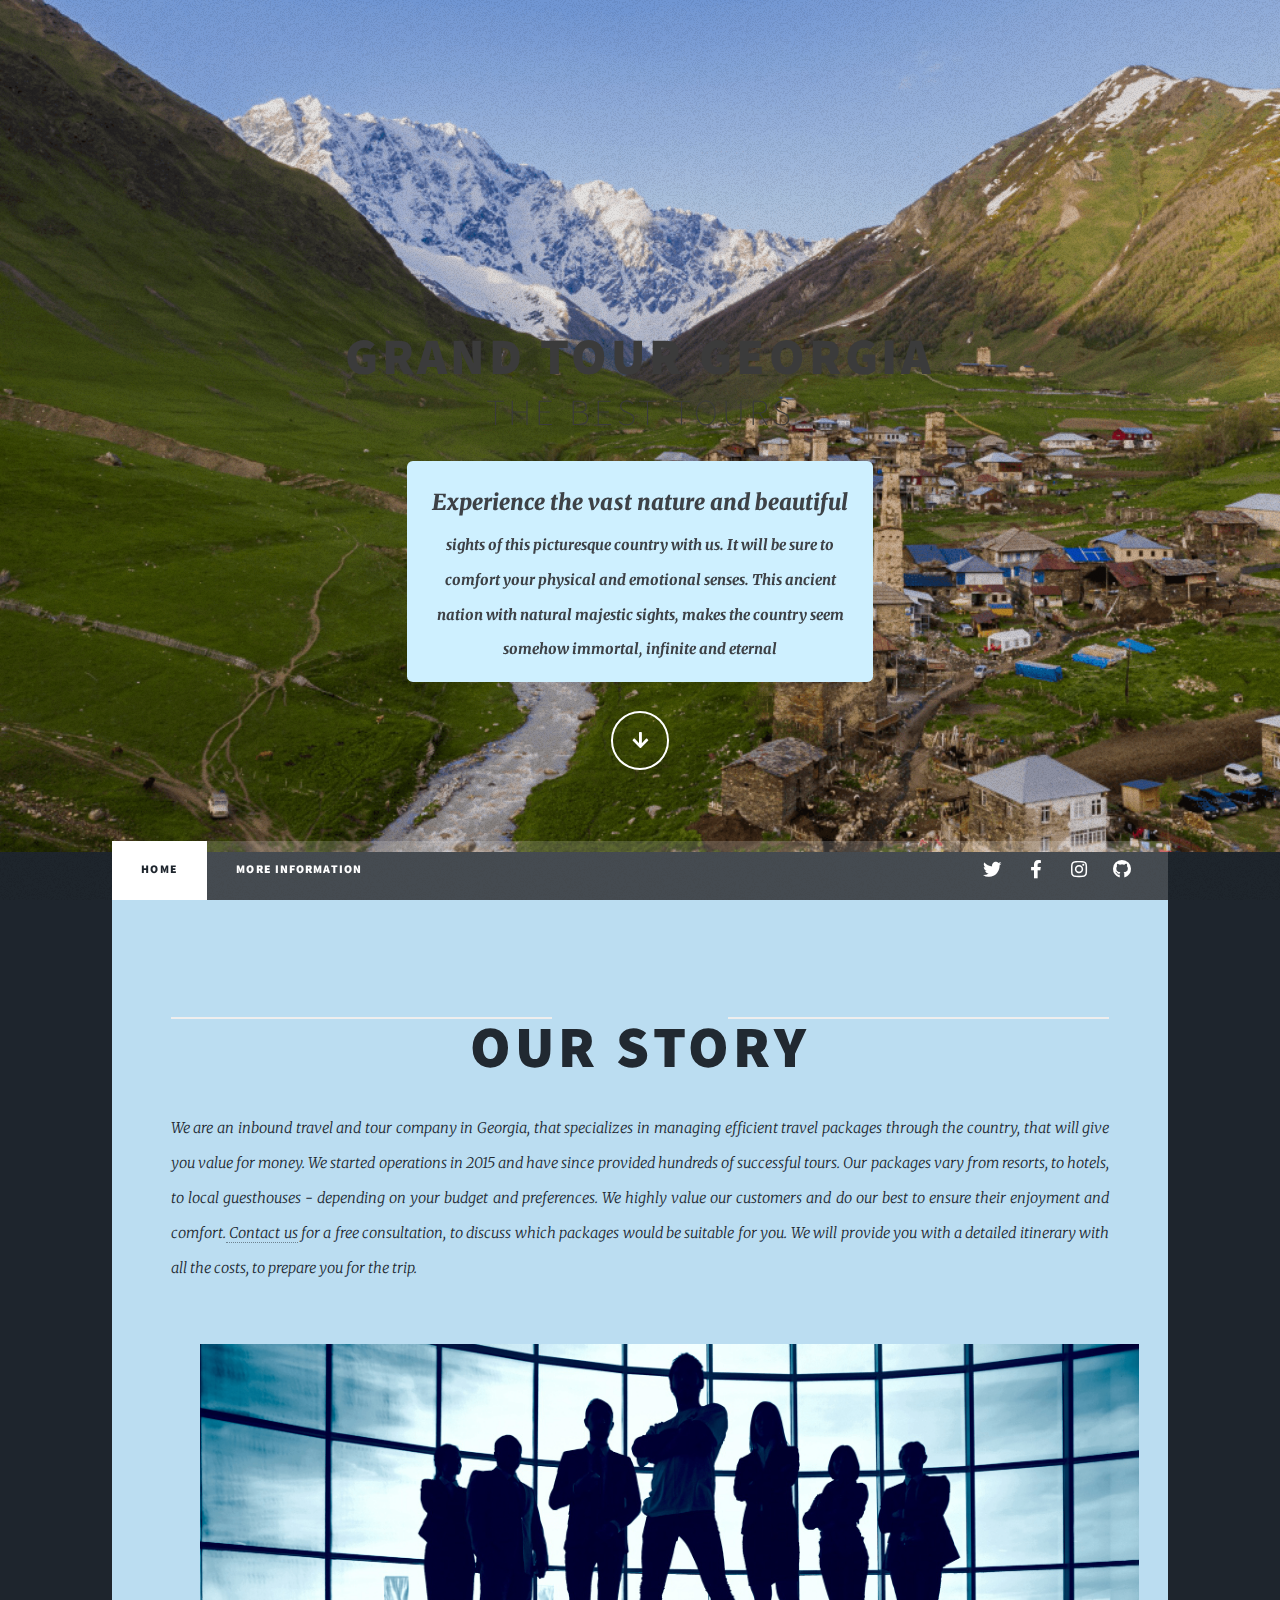
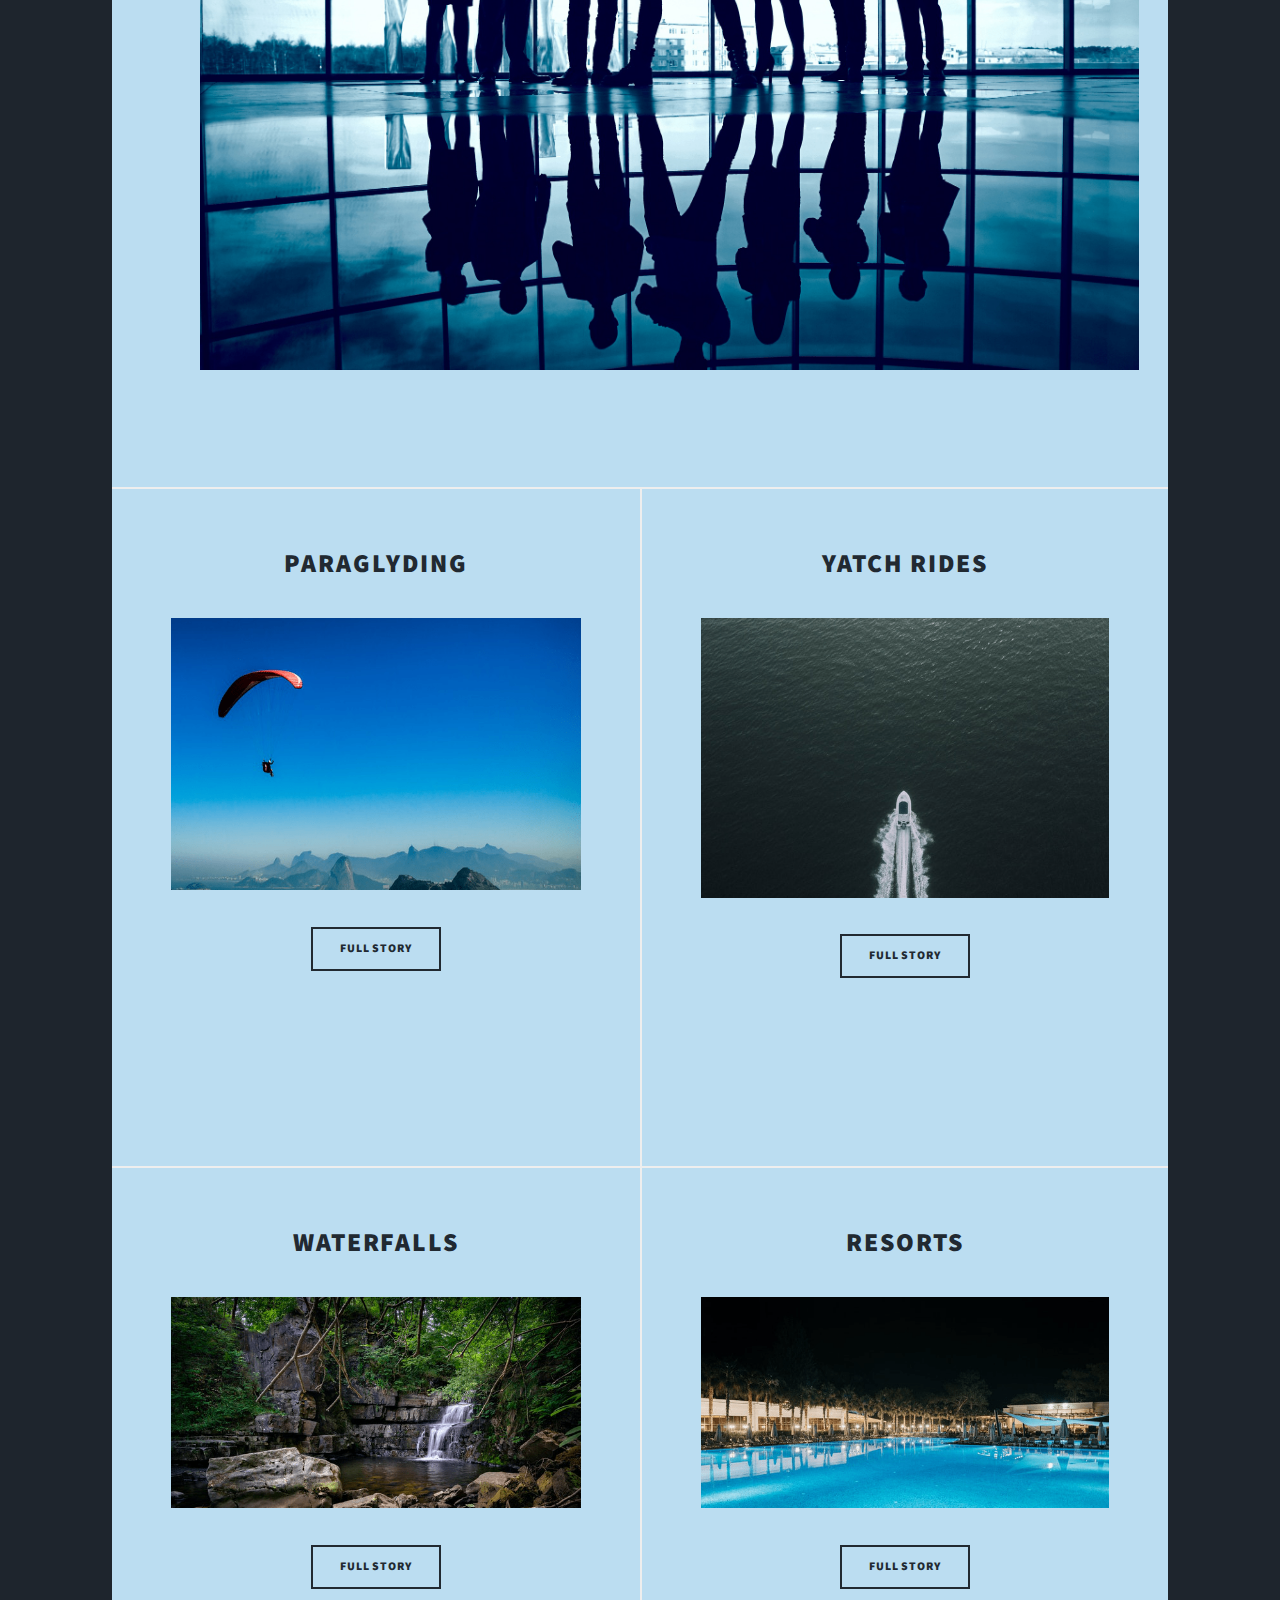
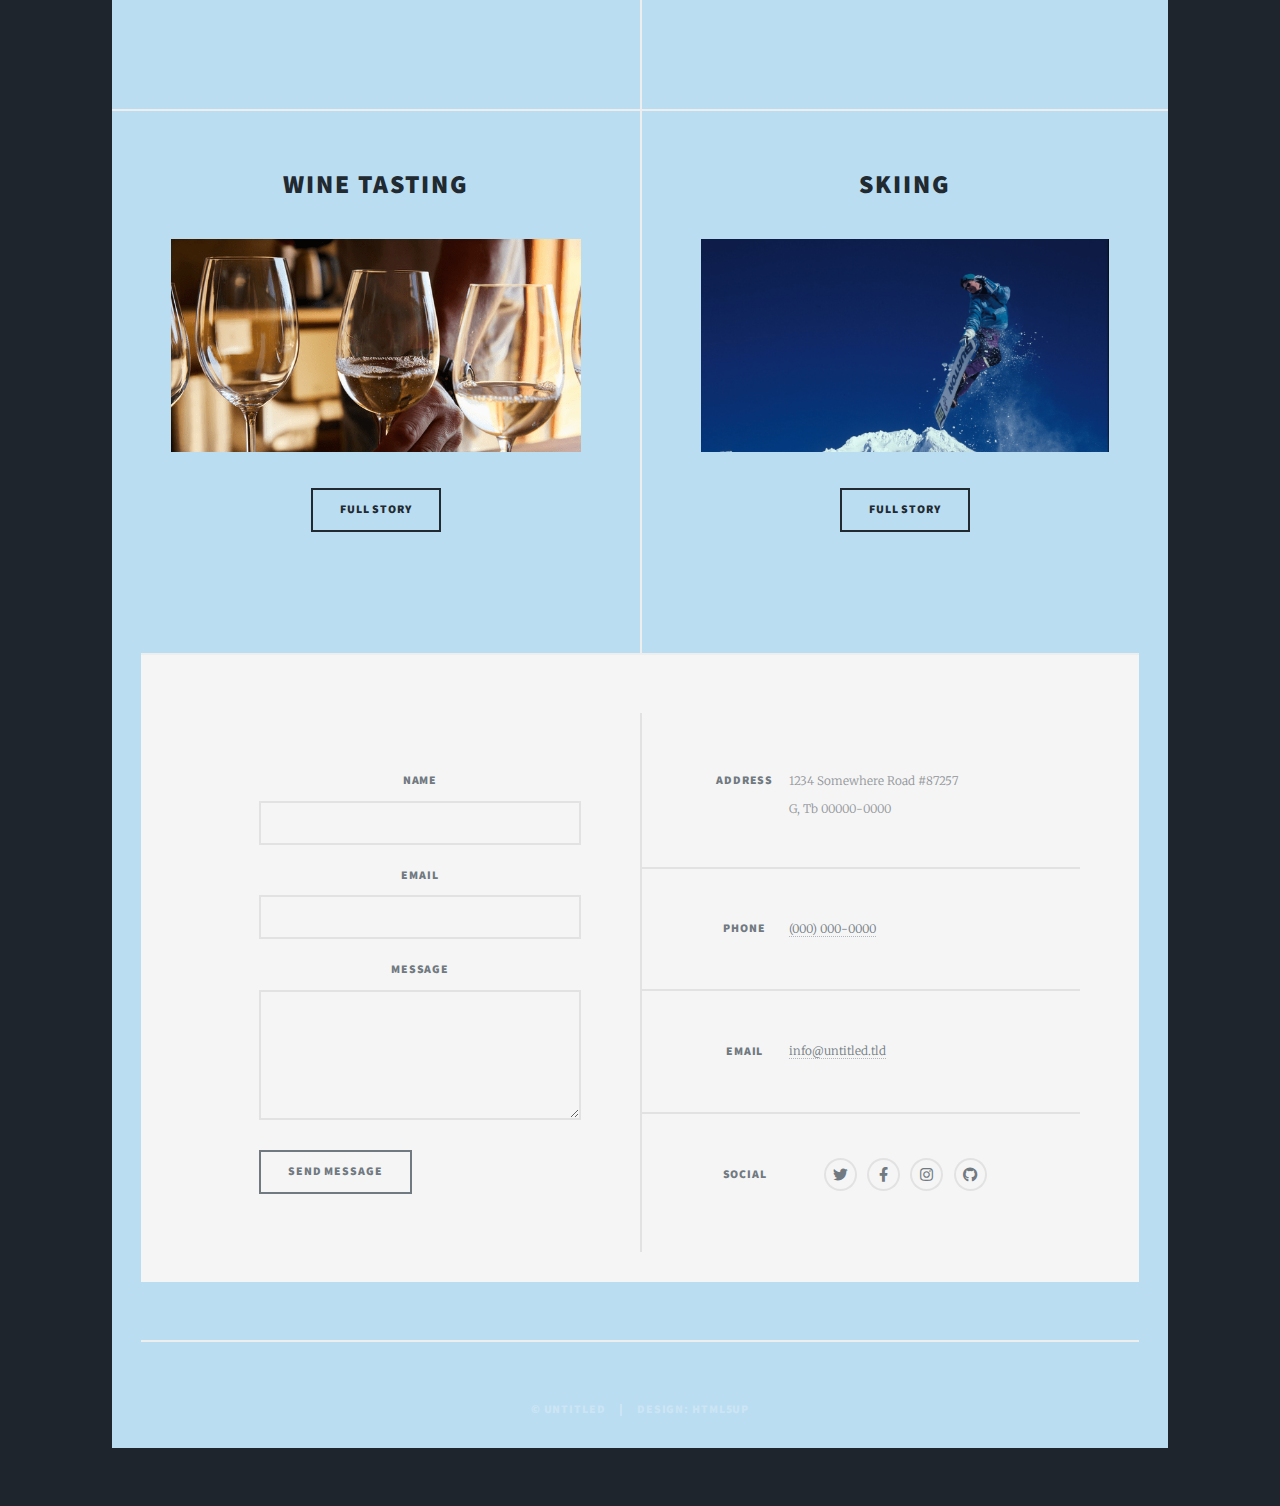
==== Tour-Agency/index.html @ 6b2a695f "Tour-Agency/" ====
<!DOCTYPE HTML>
<!--
	Massively by HTML5 UP
	html5up.net | @ajlkn
	Free for personal and commercial use under the CCA 3.0 license (html5up.net/license)
-->
<html>
	<head>
		<title>Massively by HTML5 UP</title>
		<meta charset="utf-8" />
		<meta name="viewport" content="width=device-width, initial-scale=1, user-scalable=no" />
		<link rel="stylesheet" href="assets/css/main.css" />
		<noscript><link rel="stylesheet" href="assets/css/noscript.css" /></noscript>
	</head>
	<body class="is-preload">

		<!-- Wrapper -->
			<div id="wrapper" class="fade-in">

				<!-- Intro -->
					<div id="intro">
						<h1><span class="h1">Grand Tour Georgia</span>
						<span class="h1-2">The Best Tours</span></h1>
						<p class="intro-para">Experience the vast nature and beautiful sights of this picturesque country with us. It will be sure to comfort your physical and emotional senses. This ancient nation with natural majestic sights, makes the country seem somehow immortal, infinite and eternal</p>
						<ul class="actions">
							<li><a href="#header" class="button icon solid solo fa-arrow-down scrolly">Continue</a></li>
						</ul>
					</div>

				<!-- Header -->
					<header id="header">
						<a href="index.html" class="logo">Back</a>
					</header>

				<!-- Nav -->
					<nav id="nav">
						<ul class="links">
							<li class="active"><a href="index.html">Home</a></li>
							<li><a href="generic.html">More information</a></li>
						</ul>
						<ul class="icons">
							<li><a href="#" class="icon brands fa-twitter"><span class="label">Twitter</span></a></li>
							<li><a href="#" class="icon brands fa-facebook-f"><span class="label">Facebook</span></a></li>
							<li><a href="#" class="icon brands fa-instagram"><span class="label">Instagram</span></a></li>
							<li><a href="#" class="icon brands fa-github"><span class="label">GitHub</span></a></li>
						</ul>
					</nav>

				<!-- Main -->
					<div id="main">

						<!-- Featured Post -->
							<article class="post featured">
								<header class="major">
									<span class="date"></span>
									<h2><a href="#">Our Story</a></h2>
									<p>We are an inbound travel and tour company in Georgia, that specializes in managing efficient travel packages through the country, that will give you value for money. We started operations in 2015 and have since provided hundreds of successful tours. Our packages vary from resorts, to hotels, to local guesthouses - depending on your budget and preferences. We highly value our customers and do our best to ensure their enjoyment and comfort.<a href="#contact-info"> Contact us</a> for a free consultation, to discuss which packages would be suitable for you. We will provide you with a detailed itinerary with all the costs, to prepare you for the trip.</p>
								</header>
								<a href="#" class="image main"><img src="images/pic01.png" alt="" /></a>
								<ul class="actions special">
								</ul>
							</article>

						<!-- Posts -->
							<section class="posts">
								<article>
				
										<h2>Paraglyding</h2>
									</header>
									<a href="#" class="image fit"><img src="images/pic02.png" alt="" /></a>
									
									<ul class="actions special">
										<li><a href="#" class="button">Full Story</a></li>
									</ul>
								</article>
								<article>
									<header>
										<h2>Yatch rides</h2>
									</header>
									<a href="#" class="image fit"><img src="images/pic03.png" alt="" /></a>
									
									<ul class="actions special">
										<li><a href="#" class="button">Full Story</a></li>
									</ul>
								</article>
								<article>
									<header>
										<h2>Waterfalls</h2>
									</header>
									<a href="#" class="image fit"><img src="images/pic04.png" alt="" /></a>
									
									<ul class="actions special">
										<li><a href="#" class="button">Full Story</a></li>
									</ul>
								</article>
								<article>
									<header>
										<h2>Resorts</h2>
									</header>
									<a href="#" class="image fit"><img src="images/pic05.png" alt="" /></a>
									
									<ul class="actions special">
										<li><a href="#" class="button">Full Story</a></li>
									</ul>
								</article>
								<article>
									<header>
										<h2>Wine Tasting</h2>
									</header>
									<a href="#" class="image fit"><img src="images/pic06.png" alt="" /></a>
									<ul class="actions special">
										<li><a href="#" class="button">Full Story</a></li>
									</ul>
								</article>
								<article>
									<header>
										<h2>Skiing</h2>
									</header>
									<a href="#" class="image fit"><img src="images/pic07.png" alt="" /></a>									
									<ul class="actions special">
										<li><a href="#" class="button">Full Story</a></li>
									</ul>
								</article>
							</section>


				<!-- Footer -->
					<footer id="footer">
						<section><a id="contact-info"></a>
							<form method="post" action="#">
								<div class="fields">
									<div class="field">
										<label for="name">Name</label>
										<input type="text" name="name" id="name" />
									</div>
									<div class="field">
										<label for="email">Email</label>
										<input type="text" name="email" id="email" />
									</div>
									<div class="field">
										<label for="message">Message</label>
										<textarea name="message" id="message" rows="3"></textarea>
									</div>
								</div>
								<ul class="actions">
									<li><input type="submit" value="Send Message" /></li>
								</ul>
							</form>
						</section>
						<section class="split contact">
							<section class="alt">
								<h3>Address</h3>
								<p>1234 Somewhere Road #87257<br />
								G, Tb 00000-0000</p>
							</section>
							<section>
								<h3>Phone</h3>
								<p><a href="#">(000) 000-0000</a></p>
							</section>
							<section>
								<h3>Email</h3>
								<p><a href="#">info@untitled.tld</a></p>
							</section>
							<section>
								<h3>Social</h3>
								<ul class="icons alt">
									<li><a href="#" class="icon brands alt fa-twitter"><span class="label">Twitter</span></a></li>
									<li><a href="#" class="icon brands alt fa-facebook-f"><span class="label">Facebook</span></a></li>
									<li><a href="#" class="icon brands alt fa-instagram"><span class="label">Instagram</span></a></li>
									<li><a href="#" class="icon brands alt fa-github"><span class="label">GitHub</span></a></li>
								</ul>
							</section>
						</section>
					</footer>

				<!-- Copyright -->
					<div id="copyright">
						<ul><li>&copy; Untitled</li><li>Design: <a href="https://html5up.net"></a>Html5up</li></ul>
					</div>

			</div>

		<!-- Scripts -->
			<script src="assets/js/jquery.min.js"></script>
			<script src="assets/js/jquery.scrollex.min.js"></script>
			<script src="assets/js/jquery.scrolly.min.js"></script>
			<script src="assets/js/browser.min.js"></script>
			<script src="assets/js/breakpoints.min.js"></script>
			<script src="assets/js/util.js"></script>
			<script src="assets/js/main.js"></script>

	</body>
</html>
---- Tour-Agency/assets/css/main.css ----
@import url(fontawesome-all.min.css);
@import url("https://fonts.googleapis.com/css?family=Merriweather:300,700,300italic,700italic|Source+Sans+Pro:900");

/*
	Massively by HTML5 UP
	html5up.net | @ajlkn
	Free for personal and commercial use under the CCA 3.0 license (html5up.net/license)
*/

html, body, div, span, applet, object,
iframe, h1, h2, h3, h4, h5, h6, p, blockquote,
pre, a, abbr, acronym, address, big, cite,
code, del, dfn, em, img, ins, kbd, q, s, samp,
small, strike, strong, sub, sup, tt, var, b,
u, i, center, dl, dt, dd, ol, ul, li, fieldset,
form, label, legend, table, caption, tbody,
tfoot, thead, tr, th, td, article, aside,
canvas, details, embed, figure, figcaption,
footer, header, hgroup, menu, nav, output, ruby,
section, summary, time, mark, audio, video {
	margin: 0;
	padding: 0;
	border: 0;
	font-size: 100%;
	font: inherit;
	vertical-align: baseline;}

article, aside, details, figcaption, figure,
footer, header, hgroup, menu, nav, section {
	display: block;}

body {
	line-height: 1;
}

ol, ul {
	list-style: none;
}

blockquote, q {
	quotes: none;
}

	blockquote:before, blockquote:after, q:before, q:after {
		content: '';
		content: none;
	}

table {
	border-collapse: collapse;
	border-spacing: 0;
}

body {
	-webkit-text-size-adjust: none;
}

mark {
	background-color: transparent;
	color: inherit;
}

input::-moz-focus-inner {
	border: 0;
	padding: 0;
}

input, select, textarea {
	-moz-appearance: none;
	-webkit-appearance: none;
	-ms-appearance: none;
	appearance: none;
}

/* Basic */

	@-ms-viewport {
		width: device-width;
	}

	body {
		-ms-overflow-style: scrollbar;
	}

	@media screen and (max-width: 480px) {

		html, body {
			min-width: 320px;
		}

	}

	html {
		box-sizing: border-box;
	}

	*, *:before, *:after {
		box-sizing: inherit;
	}

	body {
		background-color: #1e252d;
	}

		body.is-preload *, body.is-preload *:before, body.is-preload *:after {
			-moz-animation: none !important;
			-webkit-animation: none !important;
			-ms-animation: none !important;
			animation: none !important;
			-moz-transition: none !important;
			-webkit-transition: none !important;
			-ms-transition: none !important;
			transition: none !important;
		}

/* Type */

	html {
		font-size: 16pt;
	}

		@media screen and (max-width: 1680px) {

			html {
				font-size: 12pt;
			}

		}

		@media screen and (max-width: 1280px) {

			html {
				font-size: 11pt;
			}

		}

		@media screen and (max-width: 360px) {

			html {
				font-size: 10pt;
			}

		}

	body {
		color: #212931;
	}

	body, input, select, textarea {
		font-family: "Merriweather", Georgia, serif;
		font-weight: 300;
		font-size: 1rem;
		line-height: 2.375;
	}

	a {
		-moz-transition: color 0.2s ease-in-out, background-color 0.2s ease-in-out, border-color 0.2s ease-in-out, box-shadow 0.2s ease-in-out;
		-webkit-transition: color 0.2s ease-in-out, background-color 0.2s ease-in-out, border-color 0.2s ease-in-out, box-shadow 0.2s ease-in-out;
		-ms-transition: color 0.2s ease-in-out, background-color 0.2s ease-in-out, border-color 0.2s ease-in-out, box-shadow 0.2s ease-in-out;
		transition: color 0.2s ease-in-out, background-color 0.2s ease-in-out, border-color 0.2s ease-in-out, box-shadow 0.2s ease-in-out;
		border-bottom: dotted 1px;
		text-decoration: none;
	}

		a:hover {
			border-bottom-color: transparent;
		}

	strong, b {
		font-weight: 600;
	}

	em, i {
		font-style: italic;
	}

	p {
		text-align: justify;
		margin: 0 0 2rem 0;
	}

	h1, h2, h3, h4, h5, h6 {
		font-family: "Source Sans Pro", Helvetica, sans-serif;
		font-weight: 900;
		line-height: 1.5;
		letter-spacing: 0.075em;
		text-transform: uppercase;
		margin: 0 0 1rem 0;
	}

		h1 a, h2 a, h3 a, h4 a, h5 a, h6 a {
			border-bottom: 0;
			color: inherit;
			text-decoration: none;
		}

	h1 {
		font-size: 4rem;
		line-height: 1.1;
		margin: 0 0 2rem 0;
	}

	h2 {
		font-size: 1.75rem;
		line-height: 1.3;
		margin: 0 0 1.5rem 0;
	}

	h3 {
		font-size: 1.25rem;
		margin: 0 0 1.5rem 0;
	}

	h4 {
		font-size: 1rem;
	}

	h5 {
		font-size: 0.9rem;
	}

	h6 {
		font-size: 0.8rem;
	}

	sub {
		font-size: 0.8rem;
		position: relative;
		top: 0.5rem;
	}

	sup {
		font-size: 0.8rem;
		position: relative;
		top: -0.5rem;
	}

	blockquote {
		border-left: solid 4px;
		font-style: italic;
		margin: 0 0 2rem 0;
		padding: 0.5rem 0 0.5rem 2rem;
	}

	code {
		border: solid 2px;
		font-family: "Courier New", monospace;
		font-size: 0.9rem;
		margin: 0 0.25rem;
		padding: 0.25rem 0.65rem;
	}

	pre {
		-webkit-overflow-scrolling: touch;
		font-family: "Courier New", monospace;
		font-size: 0.9rem;
		margin: 0 0 2rem 0;
	}

		pre code {
			display: block;
			line-height: 1.75;
			padding: 1rem 1.5rem;
			overflow-x: auto;
		}

	hr {
		border: 0;
		border-bottom: solid 2px;
		margin: 3rem 0;
	}

		hr.major {
			margin: 5rem 0;
		}

	.align-left {
		text-align: left;
	}

	.align-center {
		text-align: center;
	}

	.align-right {
		text-align: right;
	}

	input, select, textarea {
		color: #212931;
	}

	a {
		color: #212931;
		border-bottom-color: rgba(33, 41, 49, 0.5);
	}

		a:hover {
			border-bottom-color: transparent;
			color: #18bfef !important;
		}

	strong, b {
		color: #212931;
	}

	h1, h2, h3, h4, h5, h6 {
		color: #212931;
	}

	blockquote {
		border-left-color: #eeeeee;
	}

	code {
		background: rgba(220, 220, 220, 0.25);
		border-color: #eeeeee;
	}

	hr {
		border-bottom-color: #eeeeee;
	}

/* Row */

	.row {
		display: flex;
		flex-wrap: wrap;
		box-sizing: border-box;
		align-items: stretch;
	}

		.row > * {
			box-sizing: border-box;
		}

		.row.gtr-uniform > * > :last-child {
			margin-bottom: 0;
		}

		.row.aln-left {
			justify-content: flex-start;
		}

		.row.aln-center {
			justify-content: center;
		}

		.row.aln-right {
			justify-content: flex-end;
		}

		.row.aln-top {
			align-items: flex-start;
		}

		.row.aln-middle {
			align-items: center;
		}

		.row.aln-bottom {
			align-items: flex-end;
		}

		.row > .imp {
			order: -1;
		}

		.row > .col-1 {
			width: 8.33333%;
		}

		.row > .off-1 {
			margin-left: 8.33333%;
		}

		.row > .col-2 {
			width: 16.66667%;
		}

		.row > .off-2 {
			margin-left: 16.66667%;
		}

		.row > .col-3 {
			width: 25%;
		}

		.row > .off-3 {
			margin-left: 25%;
		}

		.row > .col-4 {
			width: 33.33333%;
		}

		.row > .off-4 {
			margin-left: 33.33333%;
		}

		.row > .col-5 {
			width: 41.66667%;
		}

		.row > .off-5 {
			margin-left: 41.66667%;
		}

		.row > .col-6 {
			width: 50%;
		}

		.row > .off-6 {
			margin-left: 50%;
		}

		.row > .col-7 {
			width: 58.33333%;
		}

		.row > .off-7 {
			margin-left: 58.33333%;
		}

		.row > .col-8 {
			width: 66.66667%;
		}

		.row > .off-8 {
			margin-left: 66.66667%;
		}

		.row > .col-9 {
			width: 75%;
		}

		.row > .off-9 {
			margin-left: 75%;
		}

		.row > .col-10 {
			width: 83.33333%;
		}

		.row > .off-10 {
			margin-left: 83.33333%;
		}

		.row > .col-11 {
			width: 91.66667%;
		}

		.row > .off-11 {
			margin-left: 91.66667%;
		}

		.row > .col-12 {
			width: 100%;
		}

		.row > .off-12 {
			margin-left: 100%;
		}

		.row.gtr-0 {
			margin-top: 0;
			margin-left: 0rem;
		}

			.row.gtr-0 > * {
				padding: 0 0 0 0rem;
			}

			.row.gtr-0.gtr-uniform {
				margin-top: 0rem;
			}

				.row.gtr-0.gtr-uniform > * {
					padding-top: 0rem;
				}

		.row.gtr-25 {
			margin-top: 0;
			margin-left: -0.375rem;
		}

			.row.gtr-25 > * {
				padding: 0 0 0 0.375rem;
			}

			.row.gtr-25.gtr-uniform {
				margin-top: -0.375rem;
			}

				.row.gtr-25.gtr-uniform > * {
					padding-top: 0.375rem;
				}

		.row.gtr-50 {
			margin-top: 0;
			margin-left: -0.75rem;
		}

			.row.gtr-50 > * {
				padding: 0 0 0 0.75rem;
			}

			.row.gtr-50.gtr-uniform {
				margin-top: -0.75rem;
			}

				.row.gtr-50.gtr-uniform > * {
					padding-top: 0.75rem;
				}

		.row {
			margin-top: 0;
			margin-left: -1.5rem;
		}

			.row > * {
				padding: 0 0 0 1.5rem;
			}

			.row.gtr-uniform {
				margin-top: -1.5rem;
			}

				.row.gtr-uniform > * {
					padding-top: 1.5rem;
				}

		.row.gtr-150 {
			margin-top: 0;
			margin-left: -2.25rem;
		}

			.row.gtr-150 > * {
				padding: 0 0 0 2.25rem;
			}

			.row.gtr-150.gtr-uniform {
				margin-top: -2.25rem;
			}

				.row.gtr-150.gtr-uniform > * {
					padding-top: 2.25rem;
				}

		.row.gtr-200 {
			margin-top: 0;
			margin-left: -3rem;
		}

			.row.gtr-200 > * {
				padding: 0 0 0 3rem;
			}

			.row.gtr-200.gtr-uniform {
				margin-top: -3rem;
			}

				.row.gtr-200.gtr-uniform > * {
					padding-top: 3rem;
				}

		@media screen and (max-width: 1680px) {

			.row {
				display: flex;
				flex-wrap: wrap;
				box-sizing: border-box;
				align-items: stretch;
			}

				.row > * {
					box-sizing: border-box;
				}

				.row.gtr-uniform > * > :last-child {
					margin-bottom: 0;
				}

				.row.aln-left {
					justify-content: flex-start;
				}

				.row.aln-center {
					justify-content: center;
				}

				.row.aln-right {
					justify-content: flex-end;
				}

				.row.aln-top {
					align-items: flex-start;
				}

				.row.aln-middle {
					align-items: center;
				}

				.row.aln-bottom {
					align-items: flex-end;
				}

				.row > .imp-xlarge {
					order: -1;
				}

				.row > .col-1-xlarge {
					width: 8.33333%;
				}

				.row > .off-1-xlarge {
					margin-left: 8.33333%;
				}

				.row > .col-2-xlarge {
					width: 16.66667%;
				}

				.row > .off-2-xlarge {
					margin-left: 16.66667%;
				}

				.row > .col-3-xlarge {
					width: 25%;
				}

				.row > .off-3-xlarge {
					margin-left: 25%;
				}

				.row > .col-4-xlarge {
					width: 33.33333%;
				}

				.row > .off-4-xlarge {
					margin-left: 33.33333%;
				}

				.row > .col-5-xlarge {
					width: 41.66667%;
				}

				.row > .off-5-xlarge {
					margin-left: 41.66667%;
				}

				.row > .col-6-xlarge {
					width: 50%;
				}

				.row > .off-6-xlarge {
					margin-left: 50%;
				}

				.row > .col-7-xlarge {
					width: 58.33333%;
				}

				.row > .off-7-xlarge {
					margin-left: 58.33333%;
				}

				.row > .col-8-xlarge {
					width: 66.66667%;
				}

				.row > .off-8-xlarge {
					margin-left: 66.66667%;
				}

				.row > .col-9-xlarge {
					width: 75%;
				}

				.row > .off-9-xlarge {
					margin-left: 75%;
				}

				.row > .col-10-xlarge {
					width: 83.33333%;
				}

				.row > .off-10-xlarge {
					margin-left: 83.33333%;
				}

				.row > .col-11-xlarge {
					width: 91.66667%;
				}

				.row > .off-11-xlarge {
					margin-left: 91.66667%;
				}

				.row > .col-12-xlarge {
					width: 100%;
				}

				.row > .off-12-xlarge {
					margin-left: 100%;
				}

				.row.gtr-0 {
					margin-top: 0;
					margin-left: 0rem;
				}

					.row.gtr-0 > * {
						padding: 0 0 0 0rem;
					}

					.row.gtr-0.gtr-uniform {
						margin-top: 0rem;
					}

						.row.gtr-0.gtr-uniform > * {
							padding-top: 0rem;
						}

				.row.gtr-25 {
					margin-top: 0;
					margin-left: -0.375rem;
				}

					.row.gtr-25 > * {
						padding: 0 0 0 0.375rem;
					}

					.row.gtr-25.gtr-uniform {
						margin-top: -0.375rem;
					}

						.row.gtr-25.gtr-uniform > * {
							padding-top: 0.375rem;
						}

				.row.gtr-50 {
					margin-top: 0;
					margin-left: -0.75rem;
				}

					.row.gtr-50 > * {
						padding: 0 0 0 0.75rem;
					}

					.row.gtr-50.gtr-uniform {
						margin-top: -0.75rem;
					}

						.row.gtr-50.gtr-uniform > * {
							padding-top: 0.75rem;
						}

				.row {
					margin-top: 0;
					margin-left: -1.5rem;
				}

					.row > * {
						padding: 0 0 0 1.5rem;
					}

					.row.gtr-uniform {
						margin-top: -1.5rem;
					}

						.row.gtr-uniform > * {
							padding-top: 1.5rem;
						}

				.row.gtr-150 {
					margin-top: 0;
					margin-left: -2.25rem;
				}

					.row.gtr-150 > * {
						padding: 0 0 0 2.25rem;
					}

					.row.gtr-150.gtr-uniform {
						margin-top: -2.25rem;
					}

						.row.gtr-150.gtr-uniform > * {
							padding-top: 2.25rem;
						}

				.row.gtr-200 {
					margin-top: 0;
					margin-left: -3rem;
				}

					.row.gtr-200 > * {
						padding: 0 0 0 3rem;
					}

					.row.gtr-200.gtr-uniform {
						margin-top: -3rem;
					}

						.row.gtr-200.gtr-uniform > * {
							padding-top: 3rem;
						}

		}

		@media screen and (max-width: 1280px) {

			.row {
				display: flex;
				flex-wrap: wrap;
				box-sizing: border-box;
				align-items: stretch;
			}

				.row > * {
					box-sizing: border-box;
				}

				.row.gtr-uniform > * > :last-child {
					margin-bottom: 0;
				}

				.row.aln-left {
					justify-content: flex-start;
				}

				.row.aln-center {
					justify-content: center;
				}

				.row.aln-right {
					justify-content: flex-end;
				}

				.row.aln-top {
					align-items: flex-start;
				}

				.row.aln-middle {
					align-items: center;
				}

				.row.aln-bottom {
					align-items: flex-end;
				}

				.row > .imp-large {
					order: -1;
				}

				.row > .col-1-large {
					width: 8.33333%;
				}

				.row > .off-1-large {
					margin-left: 8.33333%;
				}

				.row > .col-2-large {
					width: 16.66667%;
				}

				.row > .off-2-large {
					margin-left: 16.66667%;
				}

				.row > .col-3-large {
					width: 25%;
				}

				.row > .off-3-large {
					margin-left: 25%;
				}

				.row > .col-4-large {
					width: 33.33333%;
				}

				.row > .off-4-large {
					margin-left: 33.33333%;
				}

				.row > .col-5-large {
					width: 41.66667%;
				}

				.row > .off-5-large {
					margin-left: 41.66667%;
				}

				.row > .col-6-large {
					width: 50%;
				}

				.row > .off-6-large {
					margin-left: 50%;
				}

				.row > .col-7-large {
					width: 58.33333%;
				}

				.row > .off-7-large {
					margin-left: 58.33333%;
				}

				.row > .col-8-large {
					width: 66.66667%;
				}

				.row > .off-8-large {
					margin-left: 66.66667%;
				}

				.row > .col-9-large {
					width: 75%;
				}

				.row > .off-9-large {
					margin-left: 75%;
				}

				.row > .col-10-large {
					width: 83.33333%;
				}

				.row > .off-10-large {
					margin-left: 83.33333%;
				}

				.row > .col-11-large {
					width: 91.66667%;
				}

				.row > .off-11-large {
					margin-left: 91.66667%;
				}

				.row > .col-12-large {
					width: 100%;
				}

				.row > .off-12-large {
					margin-left: 100%;
				}

				.row.gtr-0 {
					margin-top: 0;
					margin-left: 0rem;
				}

					.row.gtr-0 > * {
						padding: 0 0 0 0rem;
					}

					.row.gtr-0.gtr-uniform {
						margin-top: 0rem;
					}

						.row.gtr-0.gtr-uniform > * {
							padding-top: 0rem;
						}

				.row.gtr-25 {
					margin-top: 0;
					margin-left: -0.375rem;
				}

					.row.gtr-25 > * {
						padding: 0 0 0 0.375rem;
					}

					.row.gtr-25.gtr-uniform {
						margin-top: -0.375rem;
					}

						.row.gtr-25.gtr-uniform > * {
							padding-top: 0.375rem;
						}

				.row.gtr-50 {
					margin-top: 0;
					margin-left: -0.75rem;
				}

					.row.gtr-50 > * {
						padding: 0 0 0 0.75rem;
					}

					.row.gtr-50.gtr-uniform {
						margin-top: -0.75rem;
					}

						.row.gtr-50.gtr-uniform > * {
							padding-top: 0.75rem;
						}

				.row {
					margin-top: 0;
					margin-left: -1.5rem;
				}

					.row > * {
						padding: 0 0 0 1.5rem;
					}

					.row.gtr-uniform {
						margin-top: -1.5rem;
					}

						.row.gtr-uniform > * {
							padding-top: 1.5rem;
						}

				.row.gtr-150 {
					margin-top: 0;
					margin-left: -2.25rem;
				}

					.row.gtr-150 > * {
						padding: 0 0 0 2.25rem;
					}

					.row.gtr-150.gtr-uniform {
						margin-top: -2.25rem;
					}

						.row.gtr-150.gtr-uniform > * {
							padding-top: 2.25rem;
						}

				.row.gtr-200 {
					margin-top: 0;
					margin-left: -3rem;
				}

					.row.gtr-200 > * {
						padding: 0 0 0 3rem;
					}

					.row.gtr-200.gtr-uniform {
						margin-top: -3rem;
					}

						.row.gtr-200.gtr-uniform > * {
							padding-top: 3rem;
						}

		}

		@media screen and (max-width: 980px) {

			.row {
				display: flex;
				flex-wrap: wrap;
				box-sizing: border-box;
				align-items: stretch;
			}

				.row > * {
					box-sizing: border-box;
				}

				.row.gtr-uniform > * > :last-child {
					margin-bottom: 0;
				}

				.row.aln-left {
					justify-content: flex-start;
				}

				.row.aln-center {
					justify-content: center;
				}

				.row.aln-right {
					justify-content: flex-end;
				}

				.row.aln-top {
					align-items: flex-start;
				}

				.row.aln-middle {
					align-items: center;
				}

				.row.aln-bottom {
					align-items: flex-end;
				}

				.row > .imp-medium {
					order: -1;
				}

				.row > .col-1-medium {
					width: 8.33333%;
				}

				.row > .off-1-medium {
					margin-left: 8.33333%;
				}

				.row > .col-2-medium {
					width: 16.66667%;
				}

				.row > .off-2-medium {
					margin-left: 16.66667%;
				}

				.row > .col-3-medium {
					width: 25%;
				}

				.row > .off-3-medium {
					margin-left: 25%;
				}

				.row > .col-4-medium {
					width: 33.33333%;
				}

				.row > .off-4-medium {
					margin-left: 33.33333%;
				}

				.row > .col-5-medium {
					width: 41.66667%;
				}

				.row > .off-5-medium {
					margin-left: 41.66667%;
				}

				.row > .col-6-medium {
					width: 50%;
				}

				.row > .off-6-medium {
					margin-left: 50%;
				}

				.row > .col-7-medium {
					width: 58.33333%;
				}

				.row > .off-7-medium {
					margin-left: 58.33333%;
				}

				.row > .col-8-medium {
					width: 66.66667%;
				}

				.row > .off-8-medium {
					margin-left: 66.66667%;
				}

				.row > .col-9-medium {
					width: 75%;
				}

				.row > .off-9-medium {
					margin-left: 75%;
				}

				.row > .col-10-medium {
					width: 83.33333%;
				}

				.row > .off-10-medium {
					margin-left: 83.33333%;
				}

				.row > .col-11-medium {
					width: 91.66667%;
				}

				.row > .off-11-medium {
					margin-left: 91.66667%;
				}

				.row > .col-12-medium {
					width: 100%;
				}

				.row > .off-12-medium {
					margin-left: 100%;
				}

				.row.gtr-0 {
					margin-top: 0;
					margin-left: 0rem;
				}

					.row.gtr-0 > * {
						padding: 0 0 0 0rem;
					}

					.row.gtr-0.gtr-uniform {
						margin-top: 0rem;
					}

						.row.gtr-0.gtr-uniform > * {
							padding-top: 0rem;
						}

				.row.gtr-25 {
					margin-top: 0;
					margin-left: -0.375rem;
				}

					.row.gtr-25 > * {
						padding: 0 0 0 0.375rem;
					}

					.row.gtr-25.gtr-uniform {
						margin-top: -0.375rem;
					}

						.row.gtr-25.gtr-uniform > * {
							padding-top: 0.375rem;
						}

				.row.gtr-50 {
					margin-top: 0;
					margin-left: -0.75rem;
				}

					.row.gtr-50 > * {
						padding: 0 0 0 0.75rem;
					}

					.row.gtr-50.gtr-uniform {
						margin-top: -0.75rem;
					}

						.row.gtr-50.gtr-uniform > * {
							padding-top: 0.75rem;
						}

				.row {
					margin-top: 0;
					margin-left: -1.5rem;
				}

					.row > * {
						padding: 0 0 0 1.5rem;
					}

					.row.gtr-uniform {
						margin-top: -1.5rem;
					}

						.row.gtr-uniform > * {
							padding-top: 1.5rem;
						}

				.row.gtr-150 {
					margin-top: 0;
					margin-left: -2.25rem;
				}

					.row.gtr-150 > * {
						padding: 0 0 0 2.25rem;
					}

					.row.gtr-150.gtr-uniform {
						margin-top: -2.25rem;
					}

						.row.gtr-150.gtr-uniform > * {
							padding-top: 2.25rem;
						}

				.row.gtr-200 {
					margin-top: 0;
					margin-left: -3rem;
				}

					.row.gtr-200 > * {
						padding: 0 0 0 3rem;
					}

					.row.gtr-200.gtr-uniform {
						margin-top: -3rem;
					}

						.row.gtr-200.gtr-uniform > * {
							padding-top: 3rem;
						}

		}

		@media screen and (max-width: 736px) {

			.row {
				display: flex;
				flex-wrap: wrap;
				box-sizing: border-box;
				align-items: stretch;
			}

				.row > * {
					box-sizing: border-box;
				}

				.row.gtr-uniform > * > :last-child {
					margin-bottom: 0;
				}

				.row.aln-left {
					justify-content: flex-start;
				}

				.row.aln-center {
					justify-content: center;
				}

				.row.aln-right {
					justify-content: flex-end;
				}

				.row.aln-top {
					align-items: flex-start;
				}

				.row.aln-middle {
					align-items: center;
				}

				.row.aln-bottom {
					align-items: flex-end;
				}

				.row > .imp-small {
					order: -1;
				}

				.row > .col-1-small {
					width: 8.33333%;
				}

				.row > .off-1-small {
					margin-left: 8.33333%;
				}

				.row > .col-2-small {
					width: 16.66667%;
				}

				.row > .off-2-small {
					margin-left: 16.66667%;
				}

				.row > .col-3-small {
					width: 25%;
				}

				.row > .off-3-small {
					margin-left: 25%;
				}

				.row > .col-4-small {
					width: 33.33333%;
				}

				.row > .off-4-small {
					margin-left: 33.33333%;
				}

				.row > .col-5-small {
					width: 41.66667%;
				}

				.row > .off-5-small {
					margin-left: 41.66667%;
				}

				.row > .col-6-small {
					width: 50%;
				}

				.row > .off-6-small {
					margin-left: 50%;
				}

				.row > .col-7-small {
					width: 58.33333%;
				}

				.row > .off-7-small {
					margin-left: 58.33333%;
				}

				.row > .col-8-small {
					width: 66.66667%;
				}

				.row > .off-8-small {
					margin-left: 66.66667%;
				}

				.row > .col-9-small {
					width: 75%;
				}

				.row > .off-9-small {
					margin-left: 75%;
				}

				.row > .col-10-small {
					width: 83.33333%;
				}

				.row > .off-10-small {
					margin-left: 83.33333%;
				}

				.row > .col-11-small {
					width: 91.66667%;
				}

				.row > .off-11-small {
					margin-left: 91.66667%;
				}

				.row > .col-12-small {
					width: 100%;
				}

				.row > .off-12-small {
					margin-left: 100%;
				}

				.row.gtr-0 {
					margin-top: 0;
					margin-left: 0rem;
				}

					.row.gtr-0 > * {
						padding: 0 0 0 0rem;
					}

					.row.gtr-0.gtr-uniform {
						margin-top: 0rem;
					}

						.row.gtr-0.gtr-uniform > * {
							padding-top: 0rem;
						}

				.row.gtr-25 {
					margin-top: 0;
					margin-left: -0.375rem;
				}

					.row.gtr-25 > * {
						padding: 0 0 0 0.375rem;
					}

					.row.gtr-25.gtr-uniform {
						margin-top: -0.375rem;
					}

						.row.gtr-25.gtr-uniform > * {
							padding-top: 0.375rem;
						}

				.row.gtr-50 {
					margin-top: 0;
					margin-left: -0.75rem;
				}

					.row.gtr-50 > * {
						padding: 0 0 0 0.75rem;
					}

					.row.gtr-50.gtr-uniform {
						margin-top: -0.75rem;
					}

						.row.gtr-50.gtr-uniform > * {
							padding-top: 0.75rem;
						}

				.row {
					margin-top: 0;
					margin-left: -1.5rem;
				}

					.row > * {
						padding: 0 0 0 1.5rem;
					}

					.row.gtr-uniform {
						margin-top: -1.5rem;
					}

						.row.gtr-uniform > * {
							padding-top: 1.5rem;
						}

				.row.gtr-150 {
					margin-top: 0;
					margin-left: -2.25rem;
				}

					.row.gtr-150 > * {
						padding: 0 0 0 2.25rem;
					}

					.row.gtr-150.gtr-uniform {
						margin-top: -2.25rem;
					}

						.row.gtr-150.gtr-uniform > * {
							padding-top: 2.25rem;
						}

				.row.gtr-200 {
					margin-top: 0;
					margin-left: -3rem;
				}

					.row.gtr-200 > * {
						padding: 0 0 0 3rem;
					}

					.row.gtr-200.gtr-uniform {
						margin-top: -3rem;
					}

						.row.gtr-200.gtr-uniform > * {
							padding-top: 3rem;
						}

		}

		@media screen and (max-width: 480px) {

			.row {
				display: flex;
				flex-wrap: wrap;
				box-sizing: border-box;
				align-items: stretch;
			}

				.row > * {
					box-sizing: border-box;
				}

				.row.gtr-uniform > * > :last-child {
					margin-bottom: 0;
				}

				.row.aln-left {
					justify-content: flex-start;
				}

				.row.aln-center {
					justify-content: center;
				}

				.row.aln-right {
					justify-content: flex-end;
				}

				.row.aln-top {
					align-items: flex-start;
				}

				.row.aln-middle {
					align-items: center;
				}

				.row.aln-bottom {
					align-items: flex-end;
				}

				.row > .imp-xsmall {
					order: -1;
				}

				.row > .col-1-xsmall {
					width: 8.33333%;
				}

				.row > .off-1-xsmall {
					margin-left: 8.33333%;
				}

				.row > .col-2-xsmall {
					width: 16.66667%;
				}

				.row > .off-2-xsmall {
					margin-left: 16.66667%;
				}

				.row > .col-3-xsmall {
					width: 25%;
				}

				.row > .off-3-xsmall {
					margin-left: 25%;
				}

				.row > .col-4-xsmall {
					width: 33.33333%;
				}

				.row > .off-4-xsmall {
					margin-left: 33.33333%;
				}

				.row > .col-5-xsmall {
					width: 41.66667%;
				}

				.row > .off-5-xsmall {
					margin-left: 41.66667%;
				}

				.row > .col-6-xsmall {
					width: 50%;
				}

				.row > .off-6-xsmall {
					margin-left: 50%;
				}

				.row > .col-7-xsmall {
					width: 58.33333%;
				}

				.row > .off-7-xsmall {
					margin-left: 58.33333%;
				}

				.row > .col-8-xsmall {
					width: 66.66667%;
				}

				.row > .off-8-xsmall {
					margin-left: 66.66667%;
				}

				.row > .col-9-xsmall {
					width: 75%;
				}

				.row > .off-9-xsmall {
					margin-left: 75%;
				}

				.row > .col-10-xsmall {
					width: 83.33333%;
				}

				.row > .off-10-xsmall {
					margin-left: 83.33333%;
				}

				.row > .col-11-xsmall {
					width: 91.66667%;
				}

				.row > .off-11-xsmall {
					margin-left: 91.66667%;
				}

				.row > .col-12-xsmall {
					width: 100%;
				}

				.row > .off-12-xsmall {
					margin-left: 100%;
				}

				.row.gtr-0 {
					margin-top: 0;
					margin-left: 0rem;
				}

					.row.gtr-0 > * {
						padding: 0 0 0 0rem;
					}

					.row.gtr-0.gtr-uniform {
						margin-top: 0rem;
					}

						.row.gtr-0.gtr-uniform > * {
							padding-top: 0rem;
						}

				.row.gtr-25 {
					margin-top: 0;
					margin-left: -0.375rem;
				}

					.row.gtr-25 > * {
						padding: 0 0 0 0.375rem;
					}

					.row.gtr-25.gtr-uniform {
						margin-top: -0.375rem;
					}

						.row.gtr-25.gtr-uniform > * {
							padding-top: 0.375rem;
						}

				.row.gtr-50 {
					margin-top: 0;
					margin-left: -0.75rem;
				}

					.row.gtr-50 > * {
						padding: 0 0 0 0.75rem;
					}

					.row.gtr-50.gtr-uniform {
						margin-top: -0.75rem;
					}

						.row.gtr-50.gtr-uniform > * {
							padding-top: 0.75rem;
						}

				.row {
					margin-top: 0;
					margin-left: -1.5rem;
				}

					.row > * {
						padding: 0 0 0 1.5rem;
					}

					.row.gtr-uniform {
						margin-top: -1.5rem;
					}

						.row.gtr-uniform > * {
							padding-top: 1.5rem;
						}

				.row.gtr-150 {
					margin-top: 0;
					margin-left: -2.25rem;
				}

					.row.gtr-150 > * {
						padding: 0 0 0 2.25rem;
					}

					.row.gtr-150.gtr-uniform {
						margin-top: -2.25rem;
					}

						.row.gtr-150.gtr-uniform > * {
							padding-top: 2.25rem;
						}

				.row.gtr-200 {
					margin-top: 0;
					margin-left: -3rem;
				}

					.row.gtr-200 > * {
						padding: 0 0 0 3rem;
					}

					.row.gtr-200.gtr-uniform {
						margin-top: -3rem;
					}

						.row.gtr-200.gtr-uniform > * {
							padding-top: 3rem;
						}

		}

		@media screen and (max-width: 360px) {

			.row {
				display: flex;
				flex-wrap: wrap;
				box-sizing: border-box;
				align-items: stretch;
			}

				.row > * {
					box-sizing: border-box;
				}

				.row.gtr-uniform > * > :last-child {
					margin-bottom: 0;
				}

				.row.aln-left {
					justify-content: flex-start;
				}

				.row.aln-center {
					justify-content: center;
				}

				.row.aln-right {
					justify-content: flex-end;
				}

				.row.aln-top {
					align-items: flex-start;
				}

				.row.aln-middle {
					align-items: center;
				}

				.row.aln-bottom {
					align-items: flex-end;
				}

				.row > .imp-xxsmall {
					order: -1;
				}

				.row > .col-1-xxsmall {
					width: 8.33333%;
				}

				.row > .off-1-xxsmall {
					margin-left: 8.33333%;
				}

				.row > .col-2-xxsmall {
					width: 16.66667%;
				}

				.row > .off-2-xxsmall {
					margin-left: 16.66667%;
				}

				.row > .col-3-xxsmall {
					width: 25%;
				}

				.row > .off-3-xxsmall {
					margin-left: 25%;
				}

				.row > .col-4-xxsmall {
					width: 33.33333%;
				}

				.row > .off-4-xxsmall {
					margin-left: 33.33333%;
				}

				.row > .col-5-xxsmall {
					width: 41.66667%;
				}

				.row > .off-5-xxsmall {
					margin-left: 41.66667%;
				}

				.row > .col-6-xxsmall {
					width: 50%;
				}

				.row > .off-6-xxsmall {
					margin-left: 50%;
				}

				.row > .col-7-xxsmall {
					width: 58.33333%;
				}

				.row > .off-7-xxsmall {
					margin-left: 58.33333%;
				}

				.row > .col-8-xxsmall {
					width: 66.66667%;
				}

				.row > .off-8-xxsmall {
					margin-left: 66.66667%;
				}

				.row > .col-9-xxsmall {
					width: 75%;
				}

				.row > .off-9-xxsmall {
					margin-left: 75%;
				}

				.row > .col-10-xxsmall {
					width: 83.33333%;
				}

				.row > .off-10-xxsmall {
					margin-left: 83.33333%;
				}

				.row > .col-11-xxsmall {
					width: 91.66667%;
				}

				.row > .off-11-xxsmall {
					margin-left: 91.66667%;
				}

				.row > .col-12-xxsmall {
					width: 100%;
				}

				.row > .off-12-xxsmall {
					margin-left: 100%;
				}

				.row.gtr-0 {
					margin-top: 0;
					margin-left: 0rem;
				}

					.row.gtr-0 > * {
						padding: 0 0 0 0rem;
					}

					.row.gtr-0.gtr-uniform {
						margin-top: 0rem;
					}

						.row.gtr-0.gtr-uniform > * {
							padding-top: 0rem;
						}

				.row.gtr-25 {
					margin-top: 0;
					margin-left: -0.375rem;
				}

					.row.gtr-25 > * {
						padding: 0 0 0 0.375rem;
					}

					.row.gtr-25.gtr-uniform {
						margin-top: -0.375rem;
					}

						.row.gtr-25.gtr-uniform > * {
							padding-top: 0.375rem;
						}

				.row.gtr-50 {
					margin-top: 0;
					margin-left: -0.75rem;
				}

					.row.gtr-50 > * {
						padding: 0 0 0 0.75rem;
					}

					.row.gtr-50.gtr-uniform {
						margin-top: -0.75rem;
					}

						.row.gtr-50.gtr-uniform > * {
							padding-top: 0.75rem;
						}

				.row {
					margin-top: 0;
					margin-left: -1.5rem;
				}

					.row > * {
						padding: 0 0 0 1.5rem;
					}

					.row.gtr-uniform {
						margin-top: -1.5rem;
					}

						.row.gtr-uniform > * {
							padding-top: 1.5rem;
						}

				.row.gtr-150 {
					margin-top: 0;
					margin-left: -2.25rem;
				}

					.row.gtr-150 > * {
						padding: 0 0 0 2.25rem;
					}

					.row.gtr-150.gtr-uniform {
						margin-top: -2.25rem;
					}

						.row.gtr-150.gtr-uniform > * {
							padding-top: 2.25rem;
						}

				.row.gtr-200 {
					margin-top: 0;
					margin-left: -3rem;
				}

					.row.gtr-200 > * {
						padding: 0 0 0 3rem;
					}

					.row.gtr-200.gtr-uniform {
						margin-top: -3rem;
					}

						.row.gtr-200.gtr-uniform > * {
							padding-top: 3rem;
						}

		}

/* Box */

	.box {
		border: solid 2px;
		margin-bottom: 2rem;
		padding: 1.5rem;
	}

		.box > :last-child,
		.box > :last-child > :last-child,
		.box > :last-child > :last-child > :last-child {
			margin-bottom: 0;
		}

		.box.alt {
			border: 0;
			border-radius: 0;
			padding: 0;
		}

	.box {
		border-color: #eeeeee;
	}

/* Button */

	input[type="submit"],
	input[type="reset"],
	input[type="button"],
	button,
	.button {
		-moz-appearance: none;
		-webkit-appearance: none;
		-ms-appearance: none;
		appearance: none;
		-moz-transition: background-color 0.2s ease-in-out, box-shadow 0.2s ease-in-out, color 0.2s ease-in-out;
		-webkit-transition: background-color 0.2s ease-in-out, box-shadow 0.2s ease-in-out, color 0.2s ease-in-out;
		-ms-transition: background-color 0.2s ease-in-out, box-shadow 0.2s ease-in-out, color 0.2s ease-in-out;
		transition: background-color 0.2s ease-in-out, box-shadow 0.2s ease-in-out, color 0.2s ease-in-out;
		border: 0;
		border-radius: 0;
		cursor: pointer;
		display: inline-block;
		font-family: "Source Sans Pro", Helvetica, sans-serif;
		font-size: 0.8rem;
		font-weight: 900;
		letter-spacing: 0.075em;
		height: 3rem;
		line-height: 3rem;
		padding: 0 2rem;
		text-align: center;
		text-decoration: none;
		text-transform: uppercase;
		white-space: nowrap;
	}

		input[type="submit"].icon:before,
		input[type="reset"].icon:before,
		input[type="button"].icon:before,
		button.icon:before,
		.button.icon:before {
			margin-right: 0.5rem;
		}

		input[type="submit"].icon.solo,
		input[type="reset"].icon.solo,
		input[type="button"].icon.solo,
		button.icon.solo,
		.button.icon.solo {
			position: relative;
			width: 4rem;
			height: 4rem;
			line-height: 4rem;
			border-radius: 4rem;
			text-indent: 4rem;
			overflow: hidden;
			padding: 0;
			white-space: nowrap;
		}

			input[type="submit"].icon.solo:before,
			input[type="reset"].icon.solo:before,
			input[type="button"].icon.solo:before,
			button.icon.solo:before,
			.button.icon.solo:before {
				position: absolute;
				display: block;
				top: 0;
				left: 0;
				width: inherit;
				height: inherit;
				line-height: inherit;
				font-size: 1.25rem;
				margin-right: 0;
				text-align: center;
				text-indent: 0;
			}

		input[type="submit"].fit,
		input[type="reset"].fit,
		input[type="button"].fit,
		button.fit,
		.button.fit {
			width: 100%;
		}

		input[type="submit"].small,
		input[type="reset"].small,
		input[type="button"].small,
		button.small,
		.button.small {
			font-size: 0.7rem;
			height: 2.5rem;
			line-height: 2.5rem;
			padding: 0 1.5rem;
		}

		input[type="submit"].large,
		input[type="reset"].large,
		input[type="button"].large,
		button.large,
		.button.large {
			font-size: 0.9rem;
			height: 3.5rem;
			line-height: 3.5rem;
			padding: 0 2.75rem;
		}

		@media screen and (max-width: 980px) {

			input[type="submit"],
			input[type="reset"],
			input[type="button"],
			button,
			.button {
				font-size: 0.9rem;
				height: 3.25rem;
				line-height: 3.25rem;
			}

				input[type="submit"].large,
				input[type="reset"].large,
				input[type="button"].large,
				button.large,
				.button.large {
					font-size: 1rem;
					height: 3.75rem;
					line-height: 3.75rem;
				}

		}

		input[type="submit"].disabled, input[type="submit"]:disabled,
		input[type="reset"].disabled,
		input[type="reset"]:disabled,
		input[type="button"].disabled,
		input[type="button"]:disabled,
		button.disabled,
		button:disabled,
		.button.disabled,
		.button:disabled {
			pointer-events: none;
			opacity: 0.25;
		}

	input[type="submit"],
	input[type="reset"],
	input[type="button"],
	button,
	.button {
		background-color: transparent;
		box-shadow: inset 0 0 0 2px #212931;
		color: #212931 !important;
	}

		input[type="submit"]:hover,
		input[type="reset"]:hover,
		input[type="button"]:hover,
		button:hover,
		.button:hover {
			box-shadow: inset 0 0 0 2px #18bfef;
			color: #18bfef !important;
		}

		input[type="submit"].primary,
		input[type="reset"].primary,
		input[type="button"].primary,
		button.primary,
		.button.primary {
			background-color: #212931;
			box-shadow: none;
			color: #ffffff !important;
		}

			input[type="submit"].primary:hover,
			input[type="reset"].primary:hover,
			input[type="button"].primary:hover,
			button.primary:hover,
			.button.primary:hover {
				background-color: #18bfef;
			}

/* Form */

	form {
		margin: 0 0 2rem 0;
	}

		form > :last-child {
			margin-bottom: 0;
		}

		form > .fields {
			display: -moz-flex;
			display: -webkit-flex;
			display: -ms-flex;
			display: flex;
			-moz-flex-wrap: wrap;
			-webkit-flex-wrap: wrap;
			-ms-flex-wrap: wrap;
			flex-wrap: wrap;
			width: calc(100% + 3rem);
			margin: -1.5rem 0 2rem -1.5rem;
		}

			form > .fields > .field {
				-moz-flex-grow: 0;
				-webkit-flex-grow: 0;
				-ms-flex-grow: 0;
				flex-grow: 0;
				-moz-flex-shrink: 0;
				-webkit-flex-shrink: 0;
				-ms-flex-shrink: 0;
				flex-shrink: 0;
				padding: 1.5rem 0 0 1.5rem;
				width: calc(100% - 1.5rem);
			}

				form > .fields > .field.half {
					width: calc(50% - 0.75rem);
				}

				form > .fields > .field.third {
					width: calc(100%/3 - 0.5rem);
				}

				form > .fields > .field.quarter {
					width: calc(25% - 0.375rem);
				}

		@media screen and (max-width: 480px) {

			form > .fields {
				width: calc(100% + 3rem);
				margin: -1.5rem 0 2rem -1.5rem;
			}

				form > .fields > .field {
					padding: 1.5rem 0 0 1.5rem;
					width: calc(100% - 1.5rem);
				}

					form > .fields > .field.half {
						width: calc(100% - 1.5rem);
					}

					form > .fields > .field.third {
						width: calc(100% - 1.5rem);
					}

					form > .fields > .field.quarter {
						width: calc(100% - 1.5rem);
					}

		}

	label {
		display: block;
		font-family: "Source Sans Pro", Helvetica, sans-serif;
		font-weight: 900;
		line-height: 1.5;
		letter-spacing: 0.075em;
		font-size: 0.8rem;
		text-transform: uppercase;
		margin: 0 0 0.75rem 0;
	}

		@media screen and (max-width: 980px) {

			label {
				font-size: 0.9rem;
			}

		}

	input[type="text"],
	input[type="password"],
	input[type="email"],
	select,
	textarea {
		-moz-appearance: none;
		-webkit-appearance: none;
		-ms-appearance: none;
		appearance: none;
		background: transparent;
		border-radius: 0;
		border: solid 2px;
		color: inherit;
		display: block;
		outline: 0;
		padding: 0 1rem;
		text-decoration: none;
		width: 100%;
	}

		input[type="text"]:invalid,
		input[type="password"]:invalid,
		input[type="email"]:invalid,
		select:invalid,
		textarea:invalid {
			box-shadow: none;
		}

	select {
		background-size: 1.25rem;
		background-repeat: no-repeat;
		background-position: calc(100% - 1rem) center;
		height: 3rem;
		padding-right: 3rem;
		text-overflow: ellipsis;
	}

		select:focus::-ms-value {
			background-color: transparent;
		}

		select::-ms-expand {
			display: none;
		}

	input[type="text"],
	input[type="password"],
	input[type="email"],
	select {
		height: 3rem;
	}

	textarea {
		padding: 0.75rem 1rem;
	}

	input[type="checkbox"],
	input[type="radio"] {
		-moz-appearance: none;
		-webkit-appearance: none;
		-ms-appearance: none;
		appearance: none;
		display: block;
		float: left;
		margin-right: -2rem;
		opacity: 0;
		width: 1rem;
		z-index: -1;
	}

		input[type="checkbox"] + label,
		input[type="radio"] + label {
			text-decoration: none;
			cursor: pointer;
			display: inline-block;
			font-size: 1rem;
			letter-spacing: 0;
			font-family: "Merriweather", Georgia, serif;
			text-transform: none;
			font-weight: 300;
			padding-left: 2.8rem;
			padding-right: 1rem;
			position: relative;
		}

			input[type="checkbox"] + label:before,
			input[type="radio"] + label:before {
				-moz-osx-font-smoothing: grayscale;
				-webkit-font-smoothing: antialiased;
				display: inline-block;
				font-style: normal;
				font-variant: normal;
				text-rendering: auto;
				line-height: 1;
				text-transform: none !important;
				font-family: 'Font Awesome 5 Free';
				font-weight: 900;
			}

			input[type="checkbox"] + label:before,
			input[type="radio"] + label:before {
				border-radius: 0;
				border: solid 2px;
				content: '';
				display: inline-block;
				font-size: 0.8rem;
				height: 1.8rem;
				left: 0;
				line-height: 1.65rem;
				position: absolute;
				text-align: center;
				top: -0.125rem;
				width: 1.8rem;
			}

		input[type="checkbox"]:checked + label:before,
		input[type="radio"]:checked + label:before {
			content: '\f00c';
		}

	input[type="checkbox"] + label:before {
		border-radius: 0;
	}

	input[type="radio"] + label:before {
		border-radius: 100%;
	}

	::-webkit-input-placeholder {
		opacity: 1.0;
	}

	:-moz-placeholder {
		opacity: 1.0;
	}

	::-moz-placeholder {
		opacity: 1.0;
	}

	:-ms-input-placeholder {
		opacity: 1.0;
	}

	label {
		color: #212931;
	}

	input[type="text"],
	input[type="password"],
	input[type="email"],
	select,
	textarea {
		border-color: #eeeeee;
	}

		input[type="text"]:focus,
		input[type="password"]:focus,
		input[type="email"]:focus,
		select:focus,
		textarea:focus {
			border-color: #18bfef;
		}

	select {
		background-image: url("data:image/svg+xml;charset=utf8,%3Csvg xmlns='http://www.w3.org/2000/svg' width='40' height='40' preserveAspectRatio='none' viewBox='0 0 40 40'%3E%3Cpath d='M9.4,12.3l10.4,10.4l10.4-10.4c0.2-0.2,0.5-0.4,0.9-0.4c0.3,0,0.6,0.1,0.9,0.4l3.3,3.3c0.2,0.2,0.4,0.5,0.4,0.9 c0,0.4-0.1,0.6-0.4,0.9L20.7,31.9c-0.2,0.2-0.5,0.4-0.9,0.4c-0.3,0-0.6-0.1-0.9-0.4L4.3,17.3c-0.2-0.2-0.4-0.5-0.4-0.9 c0-0.4,0.1-0.6,0.4-0.9l3.3-3.3c0.2-0.2,0.5-0.4,0.9-0.4S9.1,12.1,9.4,12.3z' fill='%23eeeeee' /%3E%3C/svg%3E");
	}

		select option {
			background-color: #ffffff;
			color: #212931;
		}

	.select-wrapper:before {
		color: #eeeeee;
	}

	input[type="checkbox"] + label,
	input[type="radio"] + label {
		color: #212931;
	}

		input[type="checkbox"] + label:before,
		input[type="radio"] + label:before {
			border-color: #eeeeee;
		}

	input[type="checkbox"]:checked + label:before,
	input[type="radio"]:checked + label:before {
		background-color: #212931;
		border-color: #212931;
		color: #ffffff;
	}

	input[type="checkbox"]:focus + label:before,
	input[type="radio"]:focus + label:before {
		border-color: #18bfef;
	}

	::-webkit-input-placeholder {
		color: #909498 !important;
	}

	:-moz-placeholder {
		color: #909498 !important;
	}

	::-moz-placeholder {
		color: #909498 !important;
	}

	:-ms-input-placeholder {
		color: #909498 !important;
	}

	.formerize-placeholder {
		color: #909498 !important;
	}

/* Icon */

	.icon {
		text-decoration: none;
		border-bottom: none;
		position: relative;
	}

		.icon:before {
			-moz-osx-font-smoothing: grayscale;
			-webkit-font-smoothing: antialiased;
			display: inline-block;
			font-style: normal;
			font-variant: normal;
			text-rendering: auto;
			line-height: 1;
			text-transform: none !important;
			font-family: 'Font Awesome 5 Free';
			font-weight: 400;
		}

		.icon > .label {
			display: none;
		}

		.icon:before {
			line-height: inherit;
		}

		.icon.solid:before {
			font-weight: 900;
		}

		.icon.brands:before {
			font-family: 'Font Awesome 5 Brands';
		}

/* Image */

	.image {
		border: 0;
		display: inline-block;
		position: relative;
	}

		.image img {
			display: block;
		}

		.image.left, .image.right {
			max-width: 40%;
		}

			.image.left img, .image.right img {
				width: 100%;
			}

		.image.left {
			float: left;
			margin: 0 2rem 2rem 0;
			top: 0.75rem;
		}

		.image.right {
			float: right;
			margin: 0 0 2rem 2rem;
			top: 0.75rem;
		}

		.image.fit {
			display: block;
			margin: 2.5rem 0;
			width: 100%;
			max-height: 50%;
		}


			.image.fit:first-child {
				margin-top: 0;
			}

			.image.fit img {
				width: 100%;
			}

		.image.main {
			display: block;
			margin: 2rem;
			width: 100%;
			height: 85%;
		}

			.image.main:first-child {
				margin-top: 0;
			}

			.image.main img {
				width: 100%;
			}

		@media screen and (max-width: 736px) {

			.image.fit {
				margin: 2rem 0;
			}

			.image.main {
				margin: 2rem 0;
			}

		}

	a.image {
		overflow: hidden;
	}

		a.image img {
			-moz-transition: -moz-transform 0.2s ease-out;
			-webkit-transition: -webkit-transform 0.2s ease-out;
			-ms-transition: -ms-transform 0.2s ease-out;
			transition: transform 0.2s ease-out;
		}

		a.image:hover img {
			-moz-transform: scale(1.05);
			-webkit-transform: scale(1.05);
			-ms-transform: scale(1.05);
			transform: scale(1.05);
		}

/* Actions */

	ul.actions {
		display: -moz-flex;
		display: -webkit-flex;
		display: -ms-flex;
		display: flex;
		cursor: default;
		list-style: none;
		margin-left: -1rem;
		padding-left: 0;
	}

		ul.actions li {
			padding: 0 0 0 1rem;
			vertical-align: middle;
		}

		ul.actions.special {
			-moz-justify-content: center;
			-webkit-justify-content: center;
			-ms-justify-content: center;
			justify-content: center;
			width: 100%;
			margin-left: 0;
		}

			ul.actions.special li:first-child {
				padding-left: 0;
			}

		ul.actions.stacked {
			-moz-flex-direction: column;
			-webkit-flex-direction: column;
			-ms-flex-direction: column;
			flex-direction: column;
			margin-left: 0;
		}

			ul.actions.stacked li {
				padding: 1.3rem 0 0 0;
			}

				ul.actions.stacked li:first-child {
					padding-top: 0;
				}

		ul.actions.fit {
			width: calc(100% + 1rem);
		}

			ul.actions.fit li {
				-moz-flex-grow: 1;
				-webkit-flex-grow: 1;
				-ms-flex-grow: 1;
				flex-grow: 1;
				-moz-flex-shrink: 1;
				-webkit-flex-shrink: 1;
				-ms-flex-shrink: 1;
				flex-shrink: 1;
				width: 100%;
			}

				ul.actions.fit li > * {
					width: 100%;
				}

			ul.actions.fit.stacked {
				width: 100%;
			}

		@media screen and (max-width: 480px) {

			ul.actions:not(.fixed) {
				-moz-flex-direction: column;
				-webkit-flex-direction: column;
				-ms-flex-direction: column;
				flex-direction: column;
				margin-left: 0;
				width: 100% !important;
			}

				ul.actions:not(.fixed) li {
					-moz-flex-grow: 1;
					-webkit-flex-grow: 1;
					-ms-flex-grow: 1;
					flex-grow: 1;
					-moz-flex-shrink: 1;
					-webkit-flex-shrink: 1;
					-ms-flex-shrink: 1;
					flex-shrink: 1;
					padding: 1rem 0 0 0;
					text-align: center;
					width: 100%;
				}

					ul.actions:not(.fixed) li > * {
						width: 100%;
					}

					ul.actions:not(.fixed) li:first-child {
						padding-top: 0;
					}

					ul.actions:not(.fixed) li input[type="submit"],
					ul.actions:not(.fixed) li input[type="reset"],
					ul.actions:not(.fixed) li input[type="button"],
					ul.actions:not(.fixed) li button,
					ul.actions:not(.fixed) li .button {
						width: 100%;
					}

						ul.actions:not(.fixed) li input[type="submit"].icon:before,
						ul.actions:not(.fixed) li input[type="reset"].icon:before,
						ul.actions:not(.fixed) li input[type="button"].icon:before,
						ul.actions:not(.fixed) li button.icon:before,
						ul.actions:not(.fixed) li .button.icon:before {
							margin-left: -0.5rem;
						}

		}

/* Icons */

	ul.icons {
		cursor: default;
		list-style: none;
		padding-left: 0;
	}

		ul.icons li {
			display: inline-block;
			padding: 0 0.5rem 0 0;
			vertical-align: middle;
		}

			ul.icons li:last-child {
				padding-right: 0;
			}

			ul.icons li .icon:before {
				width: 2.25rem;
				height: 2.25rem;
				line-height: 2.25rem;
				display: inline-block;
				text-align: center;
				border-radius: 100%;
				font-size: 1.25rem;
			}

		ul.icons.alt li .icon:before {
			-moz-transition: color 0.2s ease-in-out, background-color 0.2s ease-in-out, border-color 0.2s ease-in-out, box-shadow 0.2s ease-in-out;
			-webkit-transition: color 0.2s ease-in-out, background-color 0.2s ease-in-out, border-color 0.2s ease-in-out, box-shadow 0.2s ease-in-out;
			-ms-transition: color 0.2s ease-in-out, background-color 0.2s ease-in-out, border-color 0.2s ease-in-out, box-shadow 0.2s ease-in-out;
			transition: color 0.2s ease-in-out, background-color 0.2s ease-in-out, border-color 0.2s ease-in-out, box-shadow 0.2s ease-in-out;
			font-size: 1rem;
		}

/* List */

	ol {
		list-style: decimal;
		margin: 0 0 2rem 0;
		padding-left: 1.25rem;
	}

		ol li {
			padding-left: 0.25rem;
		}

	ul {
		list-style: disc;
		margin: 0 0 2rem 0;
		padding-left: 1rem;
	}

		ul li {
			padding-left: 0.5rem;
		}

		ul.divided {
			list-style: none;
			padding-left: 0;
		}

			ul.divided li {
				border-top: solid 1px;
				padding: 0.5rem 0;
			}

				ul.divided li:first-child {
					border-top: 0;
					padding-top: 0;
				}

	dl {
		margin: 0 0 2rem 0;
	}

		dl dt {
			display: block;
			font-weight: 600;
			margin: 0 0 1rem 0;
		}

		dl dd {
			margin-left: 2rem;
		}

	ul.divided li {
		border-top-color: #eeeeee;
	}

	ul.icons li a.icon:hover:before {
		color: #18bfef;
	}

	ul.icons.alt li .icon:before {
		box-shadow: inset 0 0 0 2px #eeeeee;
	}

	ul.icons.alt li a.icon:hover:before {
		box-shadow: inset 0 0 0 2px #18bfef;
	}

/* Section/Article */

	section.special, article.special {
		text-align: center;
	}

	header {
		cursor: default;
	}

		header > .date {
			display: block;
			font-size: 0.8rem;
			height: 1;
			margin: 0 0 1rem 0;
			position: relative;
		}

		header > p {
			font-style: italic;
		}

		header > h1 + p {
			font-size: 1.1rem;
			margin-top: -0.5rem;
			line-height: 2;
		}

		header > h2 + p {
			font-size: 1rem;
			margin-top: -0.75rem;
		}

		header > h3 + p {
			font-size: 0.9rem;
			margin-top: -0.75rem;
		}

		header > h4 + p {
			font-size: 0.8rem;
			margin-top: -0.75rem;
		}

		header.major {
			margin: 0 0 4rem 0;
			text-align: center;
		}
		

			header.major > :last-child {
				margin-bottom: 0;
			}

			header.major > p {
				margin-top: 0;
				margin-bottom: 0;
				text-align: justify;
			}
		      header.major ul {
				  text-align: justify;
				  margin: 0;				  
			  }

			header.major > .date {
				font-size: 1rem;
				margin: 0 0 4rem 0;
			}

				header.major > .date:before, header.major > .date:after {
					content: '';
					display: block;
					position: absolute;
					top: 50%;
					width: calc(50% - 6rem);
					border-top: solid 2px;
				}

				header.major > .date:before {
					left: 0;
				}

				header.major > .date:after {
					right: 0;
				}

		@media screen and (max-width: 980px) {

			header br {
				display: none;
			}

		}

		@media screen and (max-width: 736px) {

			header.major {
				margin: 0 0 2rem 0;
			}

		}

	header.major .date:before, header.major .date:after {
		border-top-color: #eeeeee;
	}

/* Table */

	.table-wrapper {
		-webkit-overflow-scrolling: touch;
		overflow-x: auto;
	}

	table {
		margin: 0 0 2rem 0;
		width: 100%;
	}

		table tbody tr {
			border: solid 1px;
			border-left: 0;
			border-right: 0;
		}

		table td {
			padding: 0.75rem 0.75rem;
		}

		table th {
			font-family: "Source Sans Pro", Helvetica, sans-serif;
			font-size: 0.8rem;
			font-weight: 900;
			letter-spacing: 0.075em;
			line-height: 1.5;
			padding: 0 0.75rem 0.75rem 0.75rem;
			text-align: left;
			text-transform: uppercase;
		}

			@media screen and (max-width: 980px) {

				table th {
					font-size: 0.9rem;
				}

			}

		table thead {
			border-bottom: solid 2px;
		}

		table tfoot {
			border-top: solid 2px;
		}

		table.alt {
			border-collapse: separate;
		}

			table.alt tbody tr td {
				border: solid 1px;
				border-left-width: 0;
				border-top-width: 0;
			}

				table.alt tbody tr td:first-child {
					border-left-width: 1px;
				}

			table.alt tbody tr:first-child td {
				border-top-width: 1px;
			}

			table.alt thead {
				border-bottom: 0;
			}

			table.alt tfoot {
				border-top: 0;
			}

	table tbody tr {
		border-color: #eeeeee;
	}

		table tbody tr:nth-child(2n + 1) {
			background-color: rgba(220, 220, 220, 0.25);
		}

	table th {
		color: #212931;
	}

	table thead {
		border-bottom-color: #eeeeee;
	}

	table tfoot {
		border-top-color: #eeeeee;
	}

	table.alt tbody tr td {
		border-color: #eeeeee;
	}


/* Wrapper */

	#wrapper {
		-moz-transition: opacity 0.5s ease;
		-webkit-transition: opacity 0.5s ease;
		-ms-transition: opacity 0.5s ease;
		transition: opacity 0.5s ease;
		position: relative;
		z-index: 1;
		overflow: hidden;
	}

		#wrapper > .bg {
			position: absolute;
			top: 0;
			left: 0;
			width: 100%;
			height: 100%;
			background-color: #212931;
			background-image: url("../../images/overlay.png"), linear-gradient(0deg, rgba(0, 0, 0, 0.1), rgba(0, 0, 0, 0.1)), url("../../images/background.png");
			background-size: auto,								auto,														100% auto;
			background-position: center,								center,														top center;
			background-repeat: repeat,								no-repeat,													no-repeat;
			background-attachment: scroll,								scroll,														scroll;
			z-index: -1;
		}

			#wrapper > .bg.fixed {
				position: fixed;
				width: 100vw;
				height: 100vh;
			}

		#wrapper.fade-in:before {
			pointer-events: none;
			-moz-transition: opacity 1s ease-in-out;
			-webkit-transition: opacity 1s ease-in-out;
			-ms-transition: opacity 1s ease-in-out;
			transition: opacity 1s ease-in-out;
			-moz-transition-delay: 0.75s;
			-webkit-transition-delay: 0.75s;
			-ms-transition-delay: 0.75s;
			transition-delay: 0.75s;
			background: #1e252d;
			content: '';
			display: block;
			height: 100%;
			left: 0;
			opacity: 0;
			position: fixed;
			top: 0;
			width: 100%;
		}

		body.is-preload #wrapper.fade-in:before {
			opacity: 1;
		}

		@media screen and (orientation: portrait) {

			#wrapper > .bg {
				background-size: auto,								auto,														auto 175%;
			}

		}

/* Intro */

	#intro {
		color: #ffffff;
		padding: 8rem 4rem 6rem 4rem ;
		-moz-align-items: center;
		-webkit-align-items: center;
		-ms-align-items: center;
		align-items: center;
		display: -moz-flex;
		display: -webkit-flex;
		display: -ms-flex;
		display: flex;
		-moz-flex-direction: column;
		-webkit-flex-direction: column;
		-ms-flex-direction: column;
		flex-direction: column;
		-moz-justify-content: -moz-flex-end;
		-webkit-justify-content: -webkit-flex-end;
		-ms-justify-content: -ms-flex-end;
		justify-content: flex-end;
		-moz-transition: opacity 1s ease, -moz-transform 1s ease;
		-webkit-transition: opacity 1s ease, -webkit-transform 1s ease;
		-ms-transition: opacity 1s ease, -ms-transform 1s ease;
		transition: opacity 1s ease, transform 1s ease;
		position: relative;
		cursor: default;
		text-align: center;
		z-index: 1;
		min-height: 100vh;
	}

		#intro input, #intro select, #intro textarea {
			color: #ffffff;
		}

		#intro a {
			color: #ffffff;
			border-bottom-color: rgba(255, 255, 255, 0.5);
		}

			#intro a:hover {
				border-bottom-color: transparent;
				color: #18bfef !important;
			}

		#intro strong, #intro b {
			color: #ffffff;
		}

		#intro h1, #intro h2, #intro h3, #intro h4, #intro h5, #intro h6 {
			color: #3b3b3b;
		}

		#intro blockquote {
			border-left-color: #ffffff;
		}

		#intro code {
			background: rgba(255, 255, 255, 0.075);
			border-color: #ffffff;
		}

		#intro hr {
			border-bottom-color: #ffffff;
		}

		#intro input[type="submit"],
		#intro input[type="reset"],
		#intro input[type="button"],
		#intro button,
		#intro .button {
			background-color: transparent;
			box-shadow: inset 0 0 0 2px #ffffff;
			color: #ffffff !important;
		}

			#intro input[type="submit"]:hover,
			#intro input[type="reset"]:hover,
			#intro input[type="button"]:hover,
			#intro button:hover,
			#intro .button:hover {
				box-shadow: inset 0 0 0 2px #18bfef;
				color: #18bfef !important;
			}

			#intro input[type="submit"].primary,
			#intro input[type="reset"].primary,
			#intro input[type="button"].primary,
			#intro button.primary,
			#intro .button.primary {
				background-color: #ffffff;
				box-shadow: none;
				color: #1e252d !important;
			}

				#intro input[type="submit"].primary:hover,
				#intro input[type="reset"].primary:hover,
				#intro input[type="button"].primary:hover,
				#intro button.primary:hover,
				#intro .button.primary:hover {
					background-color: #18bfef;
				}

		#intro h1 {
			font-size: 3.5rem;
			line-height: 1;
		}
		   .h1::after {
			  content: "\a";
			  white-space: pre;
		  }
		  .h1-2 {
			  font-size: 2.5rem;
			  font-weight: 200;
		  }

		#intro p {
			font-size: 1rem;
			font-style: italic;
			margin-top: -0.25rem;
			text-align: center;
			width: 40%;
			font-weight: 800;
			background-color: #cef0ff;
			padding: 1rem;
			border-radius: 0.4rem;
			color: #3d4146;
		}
		  .intro-para::first-line {
			  font-size: 1.5rem;
			  font-weight: 900;
		  }

		#intro + #header {
			margin-top: -20rem;
		}

			#intro + #header .logo {
				-moz-transform: translateY(2rem);
				-webkit-transform: translateY(2rem);
				-ms-transform: translateY(2rem);
				transform: translateY(2rem);
				opacity: 0;
				visibility: hidden;
			}

		#intro.hidden {
			pointer-events: none;
			-moz-transform: translateY(2rem);
			-webkit-transform: translateY(2rem);
			-ms-transform: translateY(2rem);
			transform: translateY(2rem);
			-moz-transition: opacity 0.5s ease, -moz-transform 0.5s ease, visibility 0.5s;
			-webkit-transition: opacity 0.5s ease, -webkit-transform 0.5s ease, visibility 0.5s;
			-ms-transition: opacity 0.5s ease, -ms-transform 0.5s ease, visibility 0.5s;
			transition: opacity 0.5s ease, transform 0.5s ease, visibility 0.5s;
			opacity: 0;
			visibility: hidden;
		}

			#intro.hidden + #header .logo {
				-moz-transform: translateY(0);
				-webkit-transform: translateY(0);
				-ms-transform: translateY(0);
				transform: translateY(0);
				opacity: 1;
				visibility: visible;
			}

		body.is-preload #intro {
			-moz-transform: translateY(2rem);
			-webkit-transform: translateY(2rem);
			-ms-transform: translateY(2rem);
			transform: translateY(2rem);
			opacity: 0;
		}

			body.is-preload #intro:not(.hidden) + #header + #nav {
				-moz-transform: translateY(4rem);
				-webkit-transform: translateY(4rem);
				-ms-transform: translateY(4rem);
				transform: translateY(4rem);
				opacity: 0;
			}

		@media screen and (max-width: 980px) {

			#intro {
				padding: 4rem 4rem 2rem 4rem ;
				min-height: 90vh;
			}

				#intro p br {
					display: none;
				}

				#intro + #header {
					margin-top: -14rem;
				}

		}

		@media screen and (max-width: 736px) {

			#intro {
				padding: 3rem 2rem 1rem 2rem ;
				min-height: 80vh;
			}

				#intro h1 {
					font-size: 3.25rem;
					line-height: 1.1;
					margin-bottom: 1rem;
				}

				#intro p {
					font-size: 1rem;
					margin-top: 0rem;
				}

				#intro .actions {
					display: none;
				}

		}

/* Header */

	#header {
		color: #ffffff;
		-moz-align-items: center;
		-webkit-align-items: center;
		-ms-align-items: center;
		align-items: center;
		display: -moz-flex;
		display: -webkit-flex;
		display: -ms-flex;
		display: flex;
		-moz-flex-direction: column;
		-webkit-flex-direction: column;
		-ms-flex-direction: column;
		flex-direction: column;
		-moz-justify-content: -moz-flex-end;
		-webkit-justify-content: -webkit-flex-end;
		-ms-justify-content: -ms-flex-end;
		justify-content: flex-end;
		pointer-events: none;
		-moz-user-select: none;
		-webkit-user-select: none;
		-ms-user-select: none;
		user-select: none;
		height: 20rem;
		padding-bottom: 8rem;
		position: relative;
		text-align: center;
		z-index: 2;
	}

		#header input, #header select, #header textarea {
			color: #ffffff;
		}

		#header a {
			color: #ffffff;
			border-bottom-color: rgba(255, 255, 255, 0.5);
		}

			#header a:hover {
				border-bottom-color: transparent;
				color: #18bfef !important;
			}

		#header strong, #header b {
			color: #ffffff;
		}

		#header h1, #header h2, #header h3, #header h4, #header h5, #header h6 {
			color: #ffffff;
		}

		#header blockquote {
			border-left-color: #ffffff;
		}

		#header code {
			background: rgba(255, 255, 255, 0.075);
			border-color: #ffffff;
		}

		#header hr {
			border-bottom-color: #ffffff;
		}

		#header .logo {
			-moz-transition: border-color 0.2s ease-in-out, color 0.2s ease-in-out, opacity 0.5s ease, -moz-transform 0.5s ease, visibility 0.5s;
			-webkit-transition: border-color 0.2s ease-in-out, color 0.2s ease-in-out, opacity 0.5s ease, -webkit-transform 0.5s ease, visibility 0.5s;
			-ms-transition: border-color 0.2s ease-in-out, color 0.2s ease-in-out, opacity 0.5s ease, -ms-transform 0.5s ease, visibility 0.5s;
			transition: border-color 0.2s ease-in-out, color 0.2s ease-in-out, opacity 0.5s ease, transform 0.5s ease, visibility 0.5s;
			pointer-events: auto;
			border-style: solid;
			border-color: #ffffff;
			border-width: 5px !important;
			font-family: "Source Sans Pro", Helvetica, sans-serif;
			font-size: 2.25rem;
			font-weight: 900;
			letter-spacing: 0.075em;
			line-height: 1;
			padding: 1rem 1.75rem;
			text-transform: uppercase;
			visibility: visible;
		}

			#header .logo:hover {
				border-color: #18bfef !important;
				color: #18bfef !important;
			}

		@media screen and (max-width: 980px) {

			#header {
				height: 14rem;
				padding-bottom: 4rem;
			}

		}

		@media screen and (max-width: 736px) {

			#header {
				padding-bottom: 3rem;
			}

				#header .logo {
					font-size: 1.75rem;
					border-width: 3px !important;
				}

		}

/* Nav */

	#nav {
		color: #ffffff;
		display: -moz-flex;
		display: -webkit-flex;
		display: -ms-flex;
		display: flex;
		-moz-transition: -moz-transform 1s ease, opacity 1s ease;
		-webkit-transition: -webkit-transform 1s ease, opacity 1s ease;
		-ms-transition: -ms-transform 1s ease, opacity 1s ease;
		transition: transform 1s ease, opacity 1s ease;
		background: rgba(255, 255, 255, 0.175);
		height: 4rem;
		line-height: 4rem;
		margin: -4rem auto 0 auto;
		overflow: hidden;
		padding: 0 2rem 0 0;
		position: relative;
		width: calc(100% - 4rem);
		max-width: 72rem;
		z-index: 2;
	}

		#nav ul.divided li {
			border-top-color: #ffffff;
		}

		#nav ul.icons li a.icon:hover:before {
			color: #18bfef;
		}

		#nav ul.icons.alt li .icon:before {
			box-shadow: inset 0 0 0 2px #ffffff;
		}

		#nav ul.icons.alt li a.icon:hover:before {
			box-shadow: inset 0 0 0 2px #18bfef;
		}

		#nav input, #nav select, #nav textarea {
			color: #ffffff;
		}

		#nav a {
			color: #ffffff;
			border-bottom-color: rgba(255, 255, 255, 0.5);
		}

			#nav a:hover {
				border-bottom-color: transparent;
				color: #18bfef !important;
			}

		#nav strong, #nav b {
			color: #ffffff;
		}

		#nav h1, #nav h2, #nav h3, #nav h4, #nav h5, #nav h6 {
			color: #ffffff;
		}

		#nav blockquote {
			border-left-color: #ffffff;
		}

		#nav code {
			background: rgba(255, 255, 255, 0.075);
			border-color: #ffffff;
		}

		#nav hr {
			border-bottom-color: #ffffff;
		}

		#nav ul.links {
			display: -moz-flex;
			display: -webkit-flex;
			display: -ms-flex;
			display: flex;
			-moz-flex-grow: 1;
			-webkit-flex-grow: 1;
			-ms-flex-grow: 1;
			flex-grow: 1;
			-moz-flex-shrink: 1;
			-webkit-flex-shrink: 1;
			-ms-flex-shrink: 1;
			flex-shrink: 1;
			font-family: "Source Sans Pro", Helvetica, sans-serif;
			font-weight: 900;
			letter-spacing: 0.075em;
			list-style: none;
			margin-bottom: 0;
			padding-left: 0;
			text-transform: uppercase;
		}

			#nav ul.links li {
				display: block;
				padding-left: 0;
			}

				#nav ul.links li a {
					-moz-transition: background-color 0.2s ease-in-out, color 0.2s ease-in-out;
					-webkit-transition: background-color 0.2s ease-in-out, color 0.2s ease-in-out;
					-ms-transition: background-color 0.2s ease-in-out, color 0.2s ease-in-out;
					transition: background-color 0.2s ease-in-out, color 0.2s ease-in-out;
					display: block;
					font-size: 0.8rem;
					outline: none;
					padding: 0 2rem;
				}

					#nav ul.links li a:hover {
						color: inherit !important;
						background-color: rgba(255, 255, 255, 0.1);
					}

				#nav ul.links li.active {
					background-color: #ffffff;
				}

					#nav ul.links li.active a {
						color: #1e252d;
					}

						#nav ul.links li.active a:hover {
							color: #18bfef !important;
						}

		#nav ul.icons {
			-moz-flex-grow: 0;
			-webkit-flex-grow: 0;
			-ms-flex-grow: 0;
			flex-grow: 0;
			-moz-flex-shrink: 0;
			-webkit-flex-shrink: 0;
			-ms-flex-shrink: 0;
			flex-shrink: 0;
			margin-bottom: 0;
		}

		@media screen and (max-width: 980px) {

			#nav {
				display: none;
			}

		}

/* Main */

	#main {
		background-color: #bbddf1;
		position: relative;
		margin: 0 auto;
		width: calc(100% - 4rem);
		max-width: 72rem;
		z-index: 2;
	}

		#main > * {
			padding: 4rem 4rem 2rem 4rem ;
			border-top: solid 2px #eeeeee;
			margin: 0;
		}

			#main > *:first-child {
				border-top: 0;
			}

		#main > footer {
			text-align: center;
		}

		#main > .post {
			padding: 8rem 8rem 6rem 8rem ;
		}

			#main > .post header.major > .date {
				margin-top: -2rem;
			}

			#main > .post header.major > h1, #main > .post header.major h2 {
				font-size: 4rem;
				line-height: 1.1;
				margin: 0 0 2rem 0;
			}

			#main > .post.featured {
				text-align: center;
			}

			@media screen and (max-width: 1280px) {

				#main > .post {
					padding: 6rem 4rem 4rem 4rem ;
				}

			}

			@media screen and (max-width: 736px) {

				#main > .post {
					padding: 4rem 2rem 2rem 2rem ;
				}

					#main > .post header.major > .date {
						margin-top: -1rem;
						margin-bottom: 2rem;
					}

					#main > .post header.major > h1, #main > .post header.major h2 {
						font-size: 2.5rem;
						line-height: 1.2;
						margin: 0 0 1.5rem 0;
					}

			}

		#main > .posts {
			display: -moz-flex;
			display: -webkit-flex;
			display: -ms-flex;
			display: flex;
			-moz-flex-wrap: wrap;
			-webkit-flex-wrap: wrap;
			-ms-flex-wrap: wrap;
			flex-wrap: wrap;
			-moz-align-items: -moz-stretch;
			-webkit-align-items: -webkit-stretch;
			-ms-align-items: -ms-stretch;
			align-items: stretch;
			text-align: center;
			width: 100%;
			padding: 0;
		}

			#main > .posts > * {
				-moz-flex-shrink: 1;
				-webkit-flex-shrink: 1;
				-ms-flex-shrink: 1;
				flex-shrink: 1;
				-moz-flex-grow: 0;
				-webkit-flex-grow: 0;
				-ms-flex-grow: 0;
				flex-grow: 0;
			}

			#main > .posts > * {
				width: 50%;
			}

			#main > .posts > * {
				padding: 4rem;
				width: 50%;
			}

			#main > .posts > article {
				border-color: #eeeeee;
				border-left-width: 2px;
				border-style: solid;
				border-top-width: 2px;
				text-align: center;
			}

				#main > .posts > article > :last-child {
					margin-bottom: 0;
				}

				#main > .posts > article:nth-child(2n - 1) {
					border-left-width: 0;
				}

				#main > .posts > article:nth-child(-n + 2) {
					border-top-width: 0;
				}

			@media screen and (max-width: 980px) {

				#main > .posts > * {
					width: 50%;
				}

				#main > .posts > * {
					padding: 2.5rem;
					width: 50%;
				}

			}

			@media screen and (max-width: 736px) {

				#main > .posts > * {
					width: 100%;
				}

				#main > .posts > * {
					padding: 2rem;
					width: 100%;
				}

				#main > .posts > article:nth-child(2n - 1) {
					border-left-width: 2px;
				}

				#main > .posts > article:nth-child(-n + 2) {
					border-top-width: 2px;
				}

				#main > .posts > article:nth-child(n) {
					border-left-width: 0;
				}

				#main > .posts > article:nth-child(-n + 1) {
					border-top-width: 0;
				}

				#main > .posts > article .image {
					max-width: 25rem;
					margin-left: auto;
					margin-right: auto;
				}

			}

		@media screen and (max-width: 736px) {

			#main > * {
				padding: 2rem 2rem 0.1rem 2rem ;
			}

		}

		@media screen and (max-width: 480px) {

			#main {
				width: 100%;
			}

		}

/* Footer */

	#footer {
		color: #717981;
		display: -moz-flex;
		display: -webkit-flex;
		display: -ms-flex;
		display: flex;
		background-color: #f5f5f5;
		color: #909498;
		cursor: default;
		position: relative;
		margin: 0 auto;
		width: calc(100% - 4rem);
		max-width: 72rem;
		z-index: 2;
	}

		#footer input, #footer select, #footer textarea {
			color: #717981;
		}

		#footer a {
			color: #717981;
			border-bottom-color: rgba(113, 121, 129, 0.5);
		}

			#footer a:hover {
				border-bottom-color: transparent;
				color: #18bfef !important;
			}

		#footer strong, #footer b {
			color: #717981;
		}

		#footer h1, #footer h2, #footer h3, #footer h4, #footer h5, #footer h6 {
			color: #717981;
		}

		#footer blockquote {
			border-left-color: #e2e2e2;
		}

		#footer code {
			background: rgba(220, 220, 220, 0.5);
			border-color: #e2e2e2;
		}

		#footer hr {
			border-bottom-color: #e2e2e2;
		}

		#footer .box {
			border-color: #e2e2e2;
		}

		#footer input[type="submit"],
		#footer input[type="reset"],
		#footer input[type="button"],
		#footer button,
		#footer .button {
			background-color: transparent;
			box-shadow: inset 0 0 0 2px #717981;
			color: #717981 !important;
		}

			#footer input[type="submit"]:hover,
			#footer input[type="reset"]:hover,
			#footer input[type="button"]:hover,
			#footer button:hover,
			#footer .button:hover {
				box-shadow: inset 0 0 0 2px #18bfef;
				color: #18bfef !important;
			}

			#footer input[type="submit"].primary,
			#footer input[type="reset"].primary,
			#footer input[type="button"].primary,
			#footer button.primary,
			#footer .button.primary {
				background-color: #717981;
				box-shadow: none;
				color: #f5f5f5 !important;
			}

				#footer input[type="submit"].primary:hover,
				#footer input[type="reset"].primary:hover,
				#footer input[type="button"].primary:hover,
				#footer button.primary:hover,
				#footer .button.primary:hover {
					background-color: #18bfef;
				}

		#footer label {
			color: #717981;
		}

		#footer input[type="text"],
		#footer input[type="password"],
		#footer input[type="email"],
		#footer select,
		#footer textarea {
			border-color: #e2e2e2;
		}

			#footer input[type="text"]:focus,
			#footer input[type="password"]:focus,
			#footer input[type="email"]:focus,
			#footer select:focus,
			#footer textarea:focus {
				border-color: #18bfef;
			}

		#footer select {
			background-image: url("data:image/svg+xml;charset=utf8,%3Csvg xmlns='http://www.w3.org/2000/svg' width='40' height='40' preserveAspectRatio='none' viewBox='0 0 40 40'%3E%3Cpath d='M9.4,12.3l10.4,10.4l10.4-10.4c0.2-0.2,0.5-0.4,0.9-0.4c0.3,0,0.6,0.1,0.9,0.4l3.3,3.3c0.2,0.2,0.4,0.5,0.4,0.9 c0,0.4-0.1,0.6-0.4,0.9L20.7,31.9c-0.2,0.2-0.5,0.4-0.9,0.4c-0.3,0-0.6-0.1-0.9-0.4L4.3,17.3c-0.2-0.2-0.4-0.5-0.4-0.9 c0-0.4,0.1-0.6,0.4-0.9l3.3-3.3c0.2-0.2,0.5-0.4,0.9-0.4S9.1,12.1,9.4,12.3z' fill='%23e2e2e2' /%3E%3C/svg%3E");
		}

			#footer select option {
				background-color: #f5f5f5;
				color: #717981;
			}

		#footer .select-wrapper:before {
			color: #e2e2e2;
		}

		#footer input[type="checkbox"] + label,
		#footer input[type="radio"] + label {
			color: #717981;
		}

			#footer input[type="checkbox"] + label:before,
			#footer input[type="radio"] + label:before {
				border-color: #e2e2e2;
			}

		#footer input[type="checkbox"]:checked + label:before,
		#footer input[type="radio"]:checked + label:before {
			background-color: #717981;
			border-color: #717981;
			color: #f5f5f5;
		}

		#footer input[type="checkbox"]:focus + label:before,
		#footer input[type="radio"]:focus + label:before {
			border-color: #18bfef;
		}

		#footer ::-webkit-input-placeholder {
			color: #b3b7bb !important;
		}

		#footer :-moz-placeholder {
			color: #b3b7bb !important;
		}

		#footer ::-moz-placeholder {
			color: #b3b7bb !important;
		}

		#footer :-ms-input-placeholder {
			color: #b3b7bb !important;
		}

		#footer .formerize-placeholder {
			color: #b3b7bb !important;
		}

		#footer ul.divided li {
			border-top-color: #e2e2e2;
		}

		#footer ul.icons li a.icon:hover:before {
			color: #18bfef;
		}

		#footer ul.icons.alt li .icon:before {
			box-shadow: inset 0 0 0 2px #e2e2e2;
		}

		#footer ul.icons.alt li a.icon:hover:before {
			box-shadow: inset 0 0 0 2px #18bfef;
		}

		#footer header.major .date:before, #footer header.major .date:after {
			border-top-color: #e2e2e2;
		}

		#footer table tbody tr {
			border-color: #e2e2e2;
		}

			#footer table tbody tr:nth-child(2n + 1) {
				background-color: rgba(220, 220, 220, 0.5);
			}

		#footer table th {
			color: #717981;
		}

		#footer table thead {
			border-bottom-color: #e2e2e2;
		}

		#footer table tfoot {
			border-top-color: #e2e2e2;
		}

		#footer table.alt tbody tr td {
			border-color: #e2e2e2;
		}

		#footer .pagination a, #footer .pagination span {
			border-color: #e2e2e2;
		}

		#footer .pagination a {
			color: #717981 !important;
		}

			#footer .pagination a:hover {
				color: #18bfef !important;
				border-color: #18bfef;
				z-index: 1;
			}

				#footer .pagination a:hover + a,
				#footer .pagination a:hover + span {
					border-left-color: #18bfef;
				}

			#footer .pagination a.active {
				background-color: #e2e2e2;
			}

		#footer .pagination span {
			color: #e2e2e2;
		}

		#footer > section {
			-moz-flex-basis: 50%;
			-webkit-flex-basis: 50%;
			-ms-flex-basis: 50%;
			flex-basis: 50%;
			-moz-flex-grow: 1;
			-webkit-flex-grow: 1;
			-ms-flex-grow: 1;
			flex-grow: 1;
			-moz-flex-shrink: 1;
			-webkit-flex-shrink: 1;
			-ms-flex-shrink: 1;
			flex-shrink: 1;
			padding: 4rem 4rem 2rem 4rem ;
			border-left: solid 2px #e2e2e2;
		}

			#footer > section:first-child {
				border-left: 0;
			}

			#footer > section.split {
				display: -moz-flex;
				display: -webkit-flex;
				display: -ms-flex;
				display: flex;
				-moz-flex-direction: column;
				-webkit-flex-direction: column;
				-ms-flex-direction: column;
				flex-direction: column;
				padding: 0;
			}

				#footer > section.split > section {
					padding: 3rem 4rem 1rem 4rem ;
					border-top: solid 2px #e2e2e2;
				}

					#footer > section.split > section:first-child {
						padding: 5rem 4rem 1rem 4rem ;
						border-top: 0;
					}

					#footer > section.split > section:last-child {
						padding: 3rem 4rem 3rem 4rem ;
					}

				#footer > section.split.contact > section {
					display: -moz-flex;
					display: -webkit-flex;
					display: -ms-flex;
					display: flex;
					-moz-align-items: center;
					-webkit-align-items: center;
					-ms-align-items: center;
					align-items: center;
					padding: 3.15rem 4rem;
				}

					#footer > section.split.contact > section > * {
						margin-bottom: 0;
					}

					#footer > section.split.contact > section > :first-child {
						-moz-flex-shrink: 0;
						-webkit-flex-shrink: 0;
						-ms-flex-shrink: 0;
						flex-shrink: 0;
						-moz-flex-grow: 0;
						-webkit-flex-grow: 0;
						-ms-flex-grow: 0;
						flex-grow: 0;
						width: 6rem;
					}

					#footer > section.split.contact > section > :last-child {
						-moz-flex-shrink: 1;
						-webkit-flex-shrink: 1;
						-ms-flex-shrink: 1;
						flex-shrink: 1;
						-moz-flex-grow: 1;
						-webkit-flex-grow: 1;
						-ms-flex-grow: 1;
						flex-grow: 1;
					}

					#footer > section.split.contact > section:first-child {
						padding: 4rem 4rem 3rem 4rem;
					}

					#footer > section.split.contact > section:last-child {
						padding: 3rem 4rem 4rem 4rem;
					}

					#footer > section.split.contact > section.alt {
						-moz-align-items: -moz-flex-start;
						-webkit-align-items: -webkit-flex-start;
						-ms-align-items: -ms-flex-start;
						align-items: flex-start;
					}

						#footer > section.split.contact > section.alt > :last-child {
							margin-top: -0.325rem;
						}

		#footer form label,
		#footer h3,
		#footer p {
			font-size: 0.8rem;
		}

		@media screen and (max-width: 980px) {

			#footer {
				display: block;
			}

				#footer > section {
					border-top: solid 2px #e2e2e2;
				}

					#footer > section:first-child {
						border-top: 0;
					}

					#footer > section.split > section {
						padding: 4rem 4rem 2rem 4rem ;
					}

						#footer > section.split > section:first-child {
							padding: 4rem 4rem 2rem 4rem ;
						}

						#footer > section.split > section:last-child {
							padding: 4rem 4rem 2rem 4rem ;
						}

					#footer > section.split.contact > section {
						padding: 4rem;
					}

						#footer > section.split.contact > section:first-child {
							padding: 4rem;
						}

						#footer > section.split.contact > section:last-child {
							padding: 4rem;
						}

				#footer form label,
				#footer h3,
				#footer p {
					font-size: 0.9rem;
				}

		}

		@media screen and (max-width: 736px) {

			#footer > section {
				padding: 2rem 2rem 0.1rem 2rem ;
			}

				#footer > section.split > section {
					padding: 2rem 2rem 0.1rem 2rem ;
				}

					#footer > section.split > section:first-child {
						padding: 2rem 2rem 0.1rem 2rem ;
					}

					#footer > section.split > section:last-child {
						padding: 2rem 2rem 0.1rem 2rem ;
					}

				#footer > section.split.contact > section {
					padding: 2rem;
				}

					#footer > section.split.contact > section:first-child {
						padding: 2rem;
					}

					#footer > section.split.contact > section:last-child {
						padding: 2rem;
					}

		}

		@media screen and (max-width: 480px) {

			#footer {
				width: 100%;
			}

		}

	#copyright {
		color: #ffffff;
		position: relative;
		color: rgba(255, 255, 255, 0.25);
		cursor: default;
		font-family: "Source Sans Pro", Helvetica, sans-serif;
		font-size: 0.8rem;
		font-weight: 900;
		letter-spacing: 0.075em;
		line-height: 1.5;
		text-align: center;
		text-transform: uppercase;
		margin: 4rem auto 8rem auto;
		width: calc(100% - 4rem);
		max-width: 72rem;
		z-index: 2;
	}

		#copyright input, #copyright select, #copyright textarea {
			color: #ffffff;
		}

		#copyright a {
			color: #ffffff;
			border-bottom-color: rgba(255, 255, 255, 0.5);
		}

			#copyright a:hover {
				border-bottom-color: transparent;
				color: #18bfef !important;
			}

		#copyright strong, #copyright b {
			color: #ffffff;
		}

		#copyright h1, #copyright h2, #copyright h3, #copyright h4, #copyright h5, #copyright h6 {
			color: #ffffff;
		}

		#copyright blockquote {
			border-left-color: #ffffff;
		}

		#copyright code {
			background: rgba(255, 255, 255, 0.075);
			border-color: #ffffff;
		}

		#copyright hr {
			border-bottom-color: #ffffff;
		}

		#copyright a {
			color: inherit;
			border-bottom-color: inherit;
		}

		#copyright ul {
			list-style: none;
			margin: 0;
			padding-left: 0;
		}

			#copyright ul li {
				border-left: solid 2px;
				display: inline-block;
				line-height: 1;
				margin-left: 1rem;
				padding-left: 1rem;
			}

				#copyright ul li:first-child {
					border-left: 0;
					margin-left: 0;
					padding-left: 0;
				}

		@media screen and (max-width: 1280px) {

			#copyright {
				margin: 4rem auto;
			}

		}

		@media screen and (max-width: 480px) {

			#copyright ul li {
				border-left: 0;
				margin: 1rem 0 0 0;
				padding-left: 0;
				display: block;
			}

				#copyright ul li:first-child {
					margin-top: 0;
				}

		}

/* Nav Panel */

	#navPanelToggle {
		text-decoration: none;
		-moz-transition: color 0.2s ease-in-out, background-color 0.2s ease-in-out, box-shadow 0.2s ease-in-out;
		-webkit-transition: color 0.2s ease-in-out, background-color 0.2s ease-in-out, box-shadow 0.2s ease-in-out;
		-ms-transition: color 0.2s ease-in-out, background-color 0.2s ease-in-out, box-shadow 0.2s ease-in-out;
		transition: color 0.2s ease-in-out, background-color 0.2s ease-in-out, box-shadow 0.2s ease-in-out;
		display: none;
		position: fixed;
		top: 0.75rem;
		right: 0.75rem;
		border: 0;
		color: #ffffff;
		font-family: "Source Sans Pro", Helvetica, sans-serif;
		font-size: 0.9rem;
		font-weight: 900;
		letter-spacing: 0.075em;
		padding: 0.375rem 1.25rem;
		text-transform: uppercase;
		z-index: 10001;
	}

		#navPanelToggle:before {
			-moz-osx-font-smoothing: grayscale;
			-webkit-font-smoothing: antialiased;
			display: inline-block;
			font-style: normal;
			font-variant: normal;
			text-rendering: auto;
			line-height: 1;
			text-transform: none !important;
			font-family: 'Font Awesome 5 Free';
			font-weight: 900;
		}

		#navPanelToggle:before {
			content: '\f0c9';
			margin-right: 0.5rem;
		}

		#navPanelToggle.alt {
			background-color: rgba(255, 255, 255, 0.875);
			box-shadow: 0 0.125rem 0.75rem 0 rgba(30, 37, 45, 0.25);
			color: #212931;
		}

			#navPanelToggle.alt:hover {
				background-color: #ffffff;
			}

		@media screen and (max-width: 980px) {

			#navPanelToggle {
				display: block;
			}

		}

		@media screen and (max-width: 736px) {

			#navPanelToggle {
				font-size: 0.8rem;
				padding: 0.25rem 1rem;
			}

		}

	#navPanel {
		-moz-transform: translateX(20rem);
		-webkit-transform: translateX(20rem);
		-ms-transform: translateX(20rem);
		transform: translateX(20rem);
		-moz-transition: -moz-transform 0.5s ease, box-shadow 0.5s ease, visibility 0.5s;
		-webkit-transition: -webkit-transform 0.5s ease, box-shadow 0.5s ease, visibility 0.5s;
		-ms-transition: -ms-transform 0.5s ease, box-shadow 0.5s ease, visibility 0.5s;
		transition: transform 0.5s ease, box-shadow 0.5s ease, visibility 0.5s;
		display: none;
		-webkit-overflow-scrolling: touch;
		background: #ffffff;
		box-shadow: none;
		color: #212931;
		height: 100%;
		max-width: 80%;
		overflow-y: auto;
		padding: 3rem 2rem;
		position: fixed;
		right: 0;
		top: 0;
		visibility: hidden;
		width: 20rem;
		z-index: 10002;
	}

		#navPanel .links {
			list-style: none;
			padding-left: 0;
		}

			#navPanel .links li {
				border-top: solid 2px #eeeeee;
			}

				#navPanel .links li a {
					border-bottom: 0;
					display: block;
					font-family: "Source Sans Pro", Helvetica, sans-serif;
					font-size: 0.9rem;
					font-size: 0.9rem;
					font-weight: 900;
					letter-spacing: 0.075em;
					padding: 0.75rem 0;
					text-transform: uppercase;
				}

				#navPanel .links li:first-child {
					border-top: 0;
				}

		#navPanel .close {
			text-decoration: none;
			-moz-transition: color 0.2s ease-in-out;
			-webkit-transition: color 0.2s ease-in-out;
			-ms-transition: color 0.2s ease-in-out;
			transition: color 0.2s ease-in-out;
			-webkit-tap-highlight-color: rgba(0, 0, 0, 0);
			border: 0;
			color: #909498;
			cursor: pointer;
			display: block;
			height: 3.25rem;
			line-height: 3.25rem;
			padding-right: 1.25rem;
			position: absolute;
			right: 0;
			text-align: right;
			top: 0;
			vertical-align: middle;
			width: 7rem;
		}

			#navPanel .close:before {
				-moz-osx-font-smoothing: grayscale;
				-webkit-font-smoothing: antialiased;
				display: inline-block;
				font-style: normal;
				font-variant: normal;
				text-rendering: auto;
				line-height: 1;
				text-transform: none !important;
				font-family: 'Font Awesome 5 Free';
				font-weight: 900;
			}

			#navPanel .close:before {
				content: '\f00d';
				font-size: 1.25rem;
			}

			#navPanel .close:hover {
				color: #212931;
			}

			@media screen and (max-width: 736px) {

				#navPanel .close {
					height: 4rem;
					line-height: 4rem;
				}

			}

		@media screen and (max-width: 980px) {

			#navPanel {
				display: block;
			}

		}

		@media screen and (max-width: 736px) {

			#navPanel {
				padding: 2.5rem 1.75rem;
			}

		}

	@media screen and (max-width: 980px) {

		body.is-navPanel-visible #wrapper {
			opacity: 0.5;
		}

		body.is-navPanel-visible #navPanel {
			-moz-transform: translateX(0);
			-webkit-transform: translateX(0);
			-ms-transform: translateX(0);
			transform: translateX(0);
			box-shadow: 0 0 1.5rem 0 rgba(0, 0, 0, 0.2);
			visibility: visible;
		}

	}
---- Tour-Agency/assets/css/noscript.css ----
@import url(font-awesome.min.css);

/*
	Massively by HTML5 UP
	html5up.net | @ajlkn
	Free for personal and commercial use under the CCA 3.0 license (html5up.net/license)
*/

/* Wrapper */

	#wrapper {
		background-color: #212931;
		background-image: url("../../images/overlay.png"), linear-gradient(0deg, rgba(0, 0, 0, 0.1), rgba(0, 0, 0, 0.1)), url("../../images/bg.jpg");
		background-size: auto,								auto,														100% auto;
		background-position: center,								center,														top center;
		background-repeat: repeat,								no-repeat,													no-repeat;
		background-attachment: fixed,								fixed,														fixed;
	}

		#wrapper.fade-in:before {
			display: none;
		}

/* Intro */

	body.is-preload #intro {
		opacity: 1;
	}

		body.is-preload #intro:not(.hidden) + #header + #nav {
			-moz-transform: none;
			-webkit-transform: none;
			-ms-transform: none;
			transform: none;
			opacity: 1;
		}
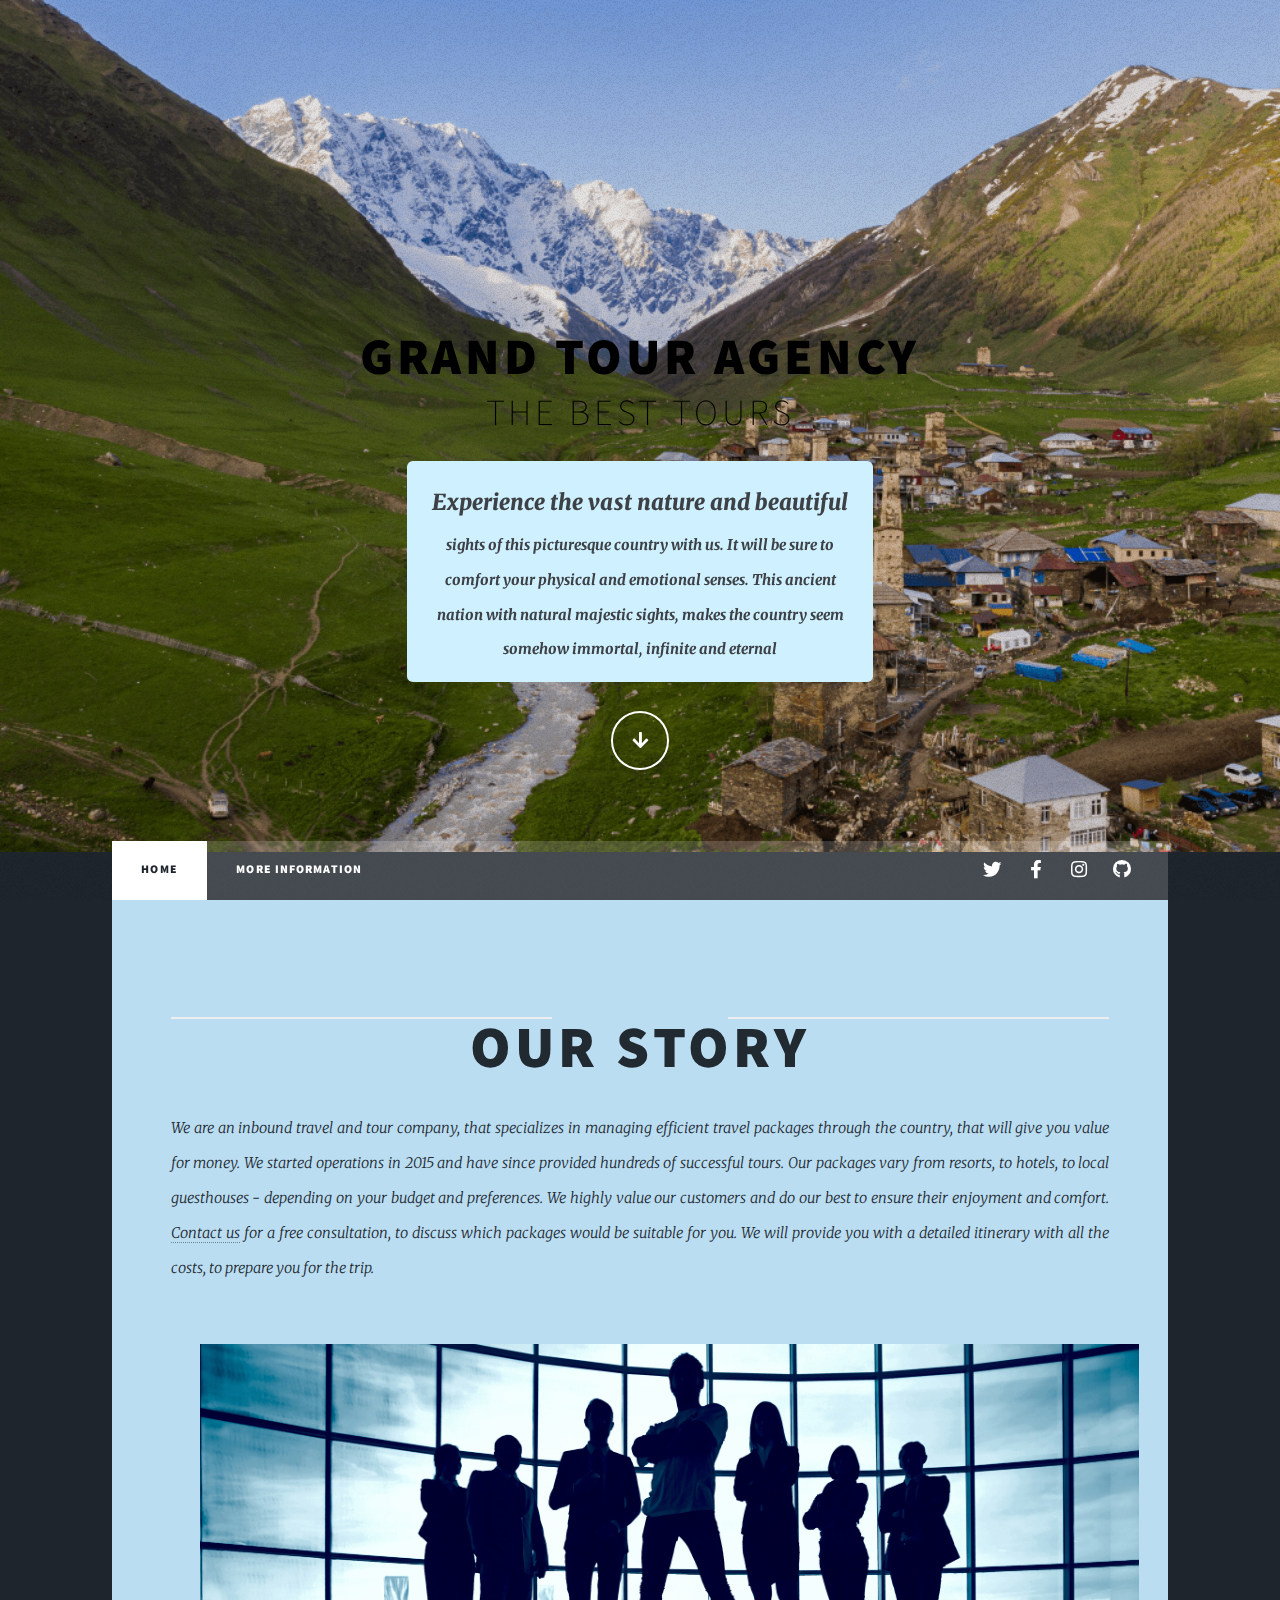
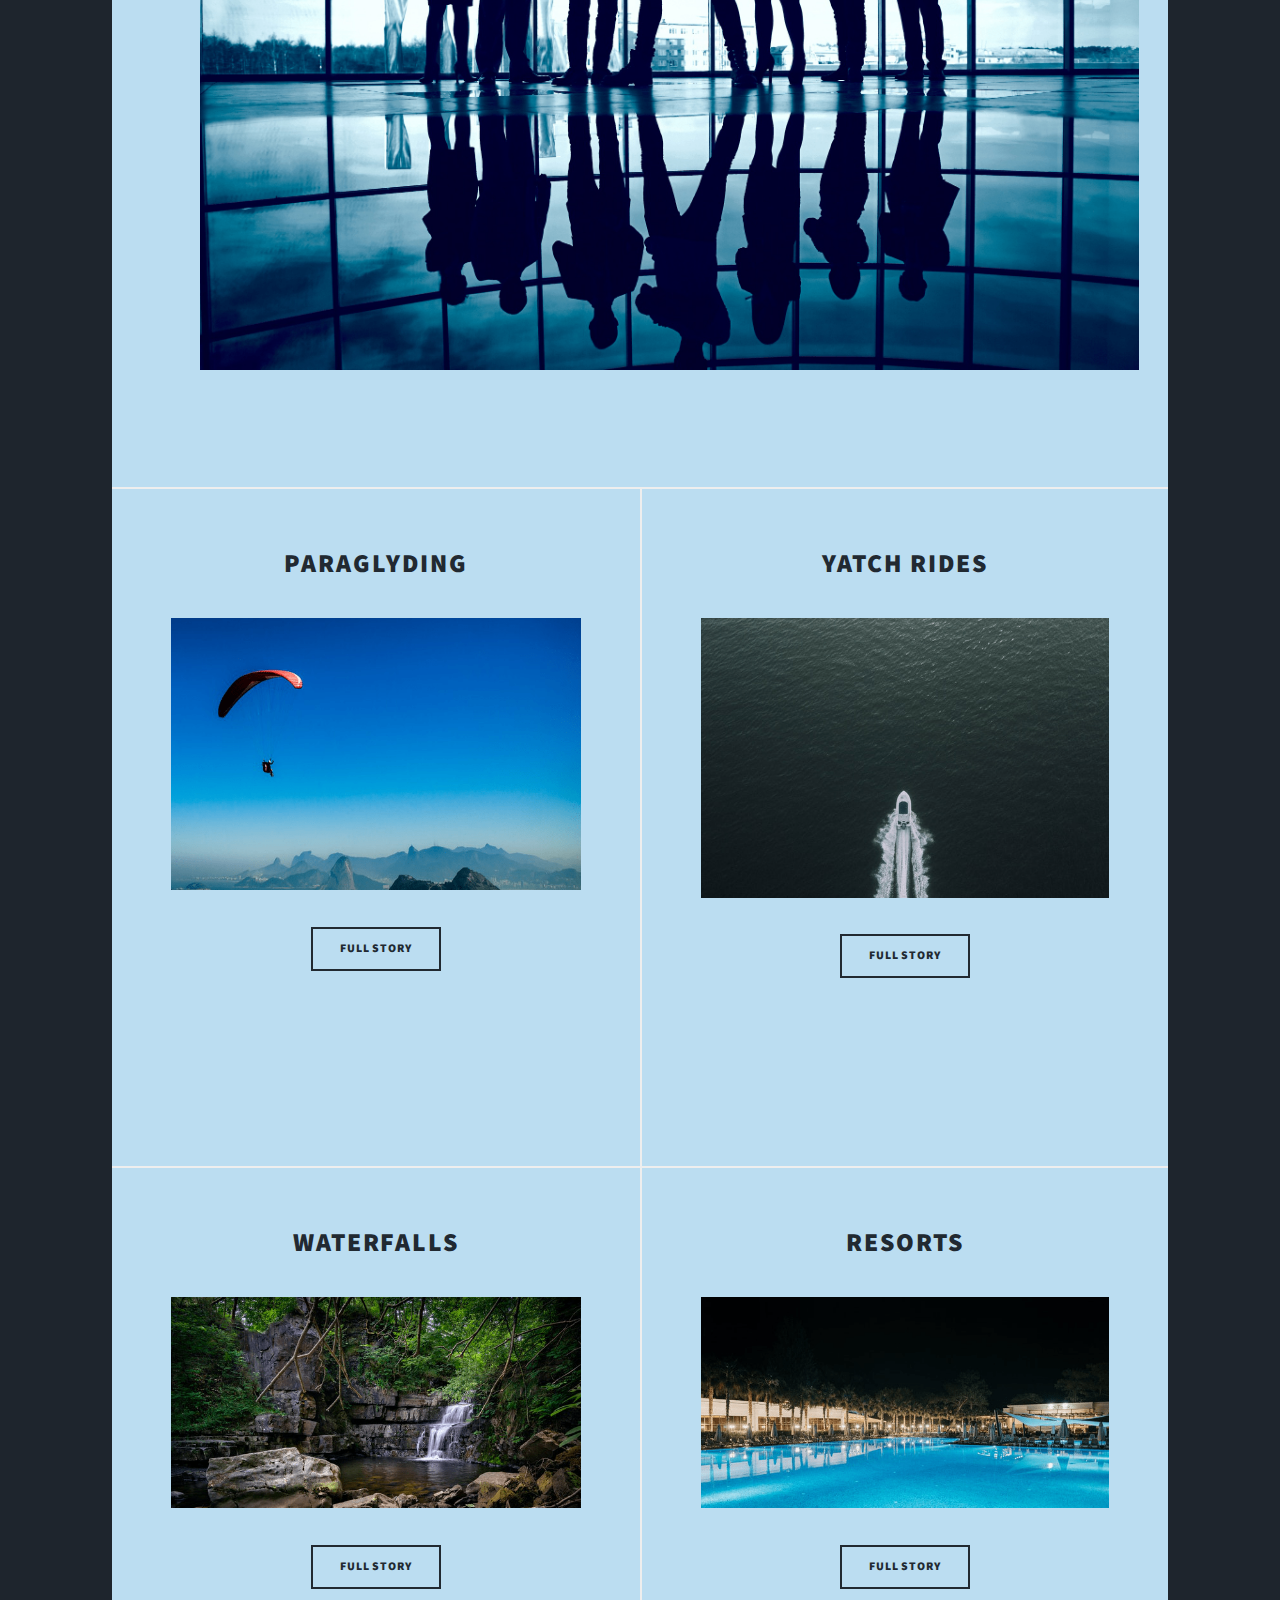
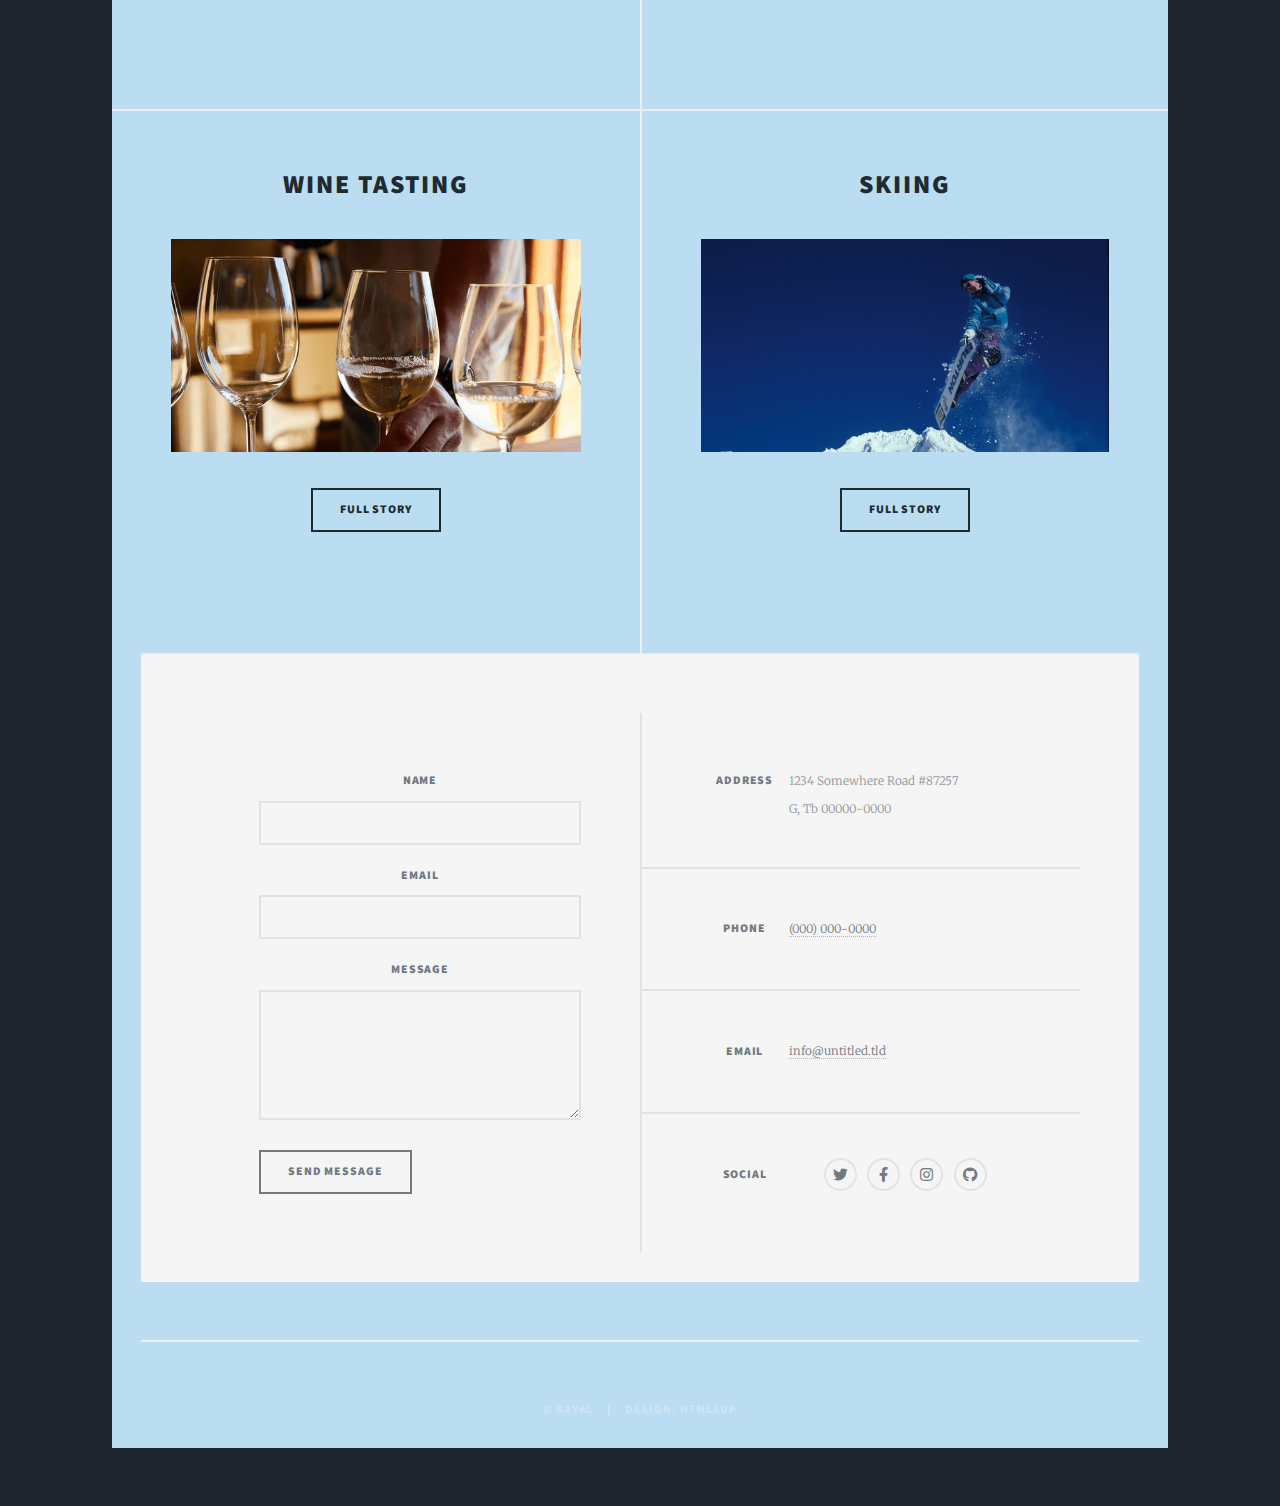
==== commit 5daf57db: "Portfolio/" ====
--- a/Tour-Agency/index.html
+++ b/Tour-Agency/index.html
@@ -19,7 +19,7 @@
 
 				<!-- Intro -->
 					<div id="intro">
-						<h1><span class="h1">Grand Tour Georgia</span>
+						<h1><span class="h1">Grand Tour Agency</span>
 						<span class="h1-2">The Best Tours</span></h1>
 						<p class="intro-para">Experience the vast nature and beautiful sights of this picturesque country with us. It will be sure to comfort your physical and emotional senses. This ancient nation with natural majestic sights, makes the country seem somehow immortal, infinite and eternal</p>
 						<ul class="actions">
@@ -54,7 +54,7 @@
 								<header class="major">
 									<span class="date"></span>
 									<h2><a href="#">Our Story</a></h2>
-									<p>We are an inbound travel and tour company in Georgia, that specializes in managing efficient travel packages through the country, that will give you value for money. We started operations in 2015 and have since provided hundreds of successful tours. Our packages vary from resorts, to hotels, to local guesthouses - depending on your budget and preferences. We highly value our customers and do our best to ensure their enjoyment and comfort.<a href="#contact-info"> Contact us</a> for a free consultation, to discuss which packages would be suitable for you. We will provide you with a detailed itinerary with all the costs, to prepare you for the trip.</p>
+									<p>We are an inbound travel and tour company, that specializes in managing efficient travel packages through the country, that will give you value for money. We started operations in 2015 and have since provided hundreds of successful tours. Our packages vary from resorts, to hotels, to local guesthouses - depending on your budget and preferences. We highly value our customers and do our best to ensure their enjoyment and comfort.<a href="#contact-info"> Contact us</a> for a free consultation, to discuss which packages would be suitable for you. We will provide you with a detailed itinerary with all the costs, to prepare you for the trip.</p>
 								</header>
 								<a href="#" class="image main"><img src="images/pic01.png" alt="" /></a>
 								<ul class="actions special">
@@ -175,7 +175,7 @@
 
 				<!-- Copyright -->
 					<div id="copyright">
-						<ul><li>&copy; Untitled</li><li>Design: <a href="https://html5up.net"></a>Html5up</li></ul>
+						<ul><li>&copy; KayAl</li><li>Design: <a href="https://html5up.net"></a>Html5up</li></ul>
 					</div>
 
 			</div>
--- a/Tour-Agency/assets/css/main.css
+++ b/Tour-Agency/assets/css/main.css
@@ -124,7 +124,6 @@
 			html {
 				font-size: 12pt;
 			}
-
 		}
 
 		@media screen and (max-width: 1280px) {
@@ -3129,7 +3128,7 @@
 			height: 100%;
 			background-color: #212931;
 			background-image: url("../../images/overlay.png"), linear-gradient(0deg, rgba(0, 0, 0, 0.1), rgba(0, 0, 0, 0.1)), url("../../images/background.png");
-			background-size: auto,								auto,														100% auto;
+			background-size: auto,								cover,														100% auto;
 			background-position: center,								center,														top center;
 			background-repeat: repeat,								no-repeat,													no-repeat;
 			background-attachment: scroll,								scroll,														scroll;
@@ -3174,6 +3173,7 @@
 			}
 
 		}
+
 
 /* Intro */
 
@@ -3226,7 +3226,7 @@
 		}
 
 		#intro h1, #intro h2, #intro h3, #intro h4, #intro h5, #intro h6 {
-			color: #3b3b3b;
+			color: #000000;
 		}
 
 		#intro blockquote {
